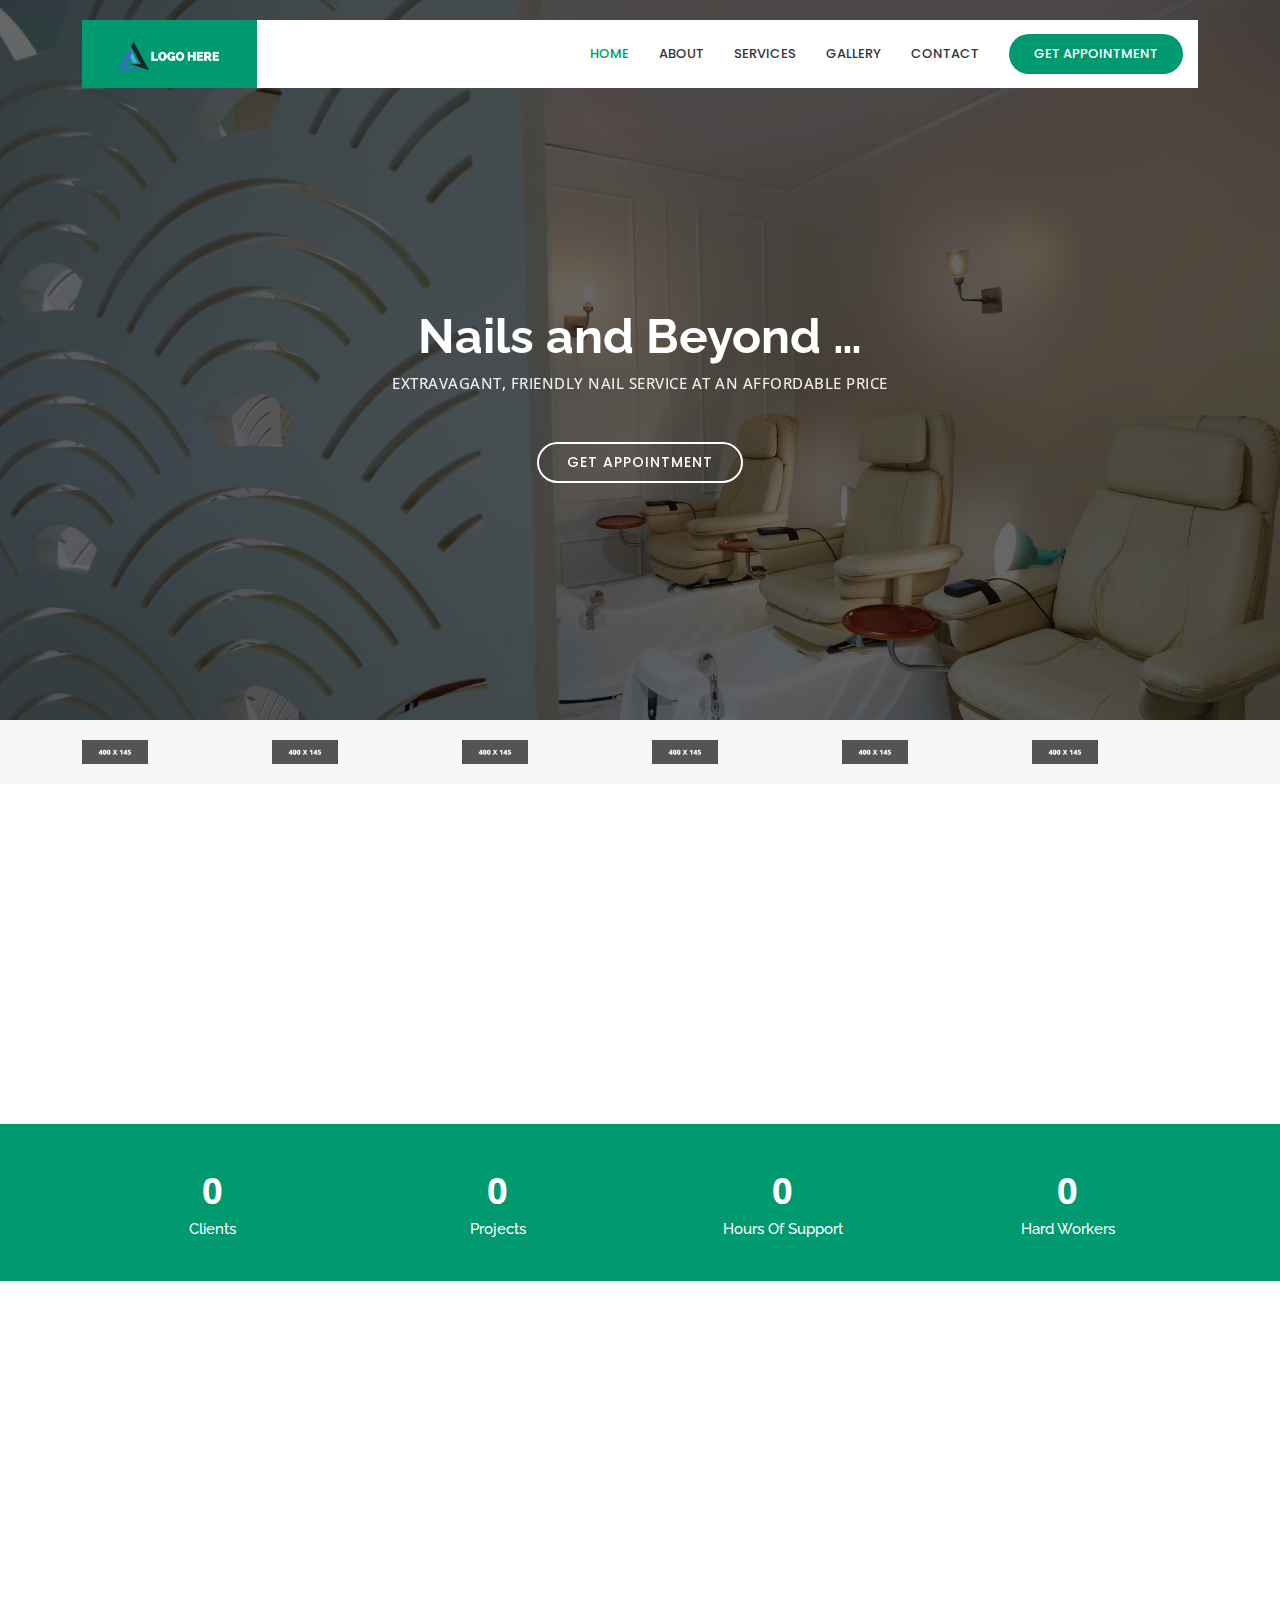
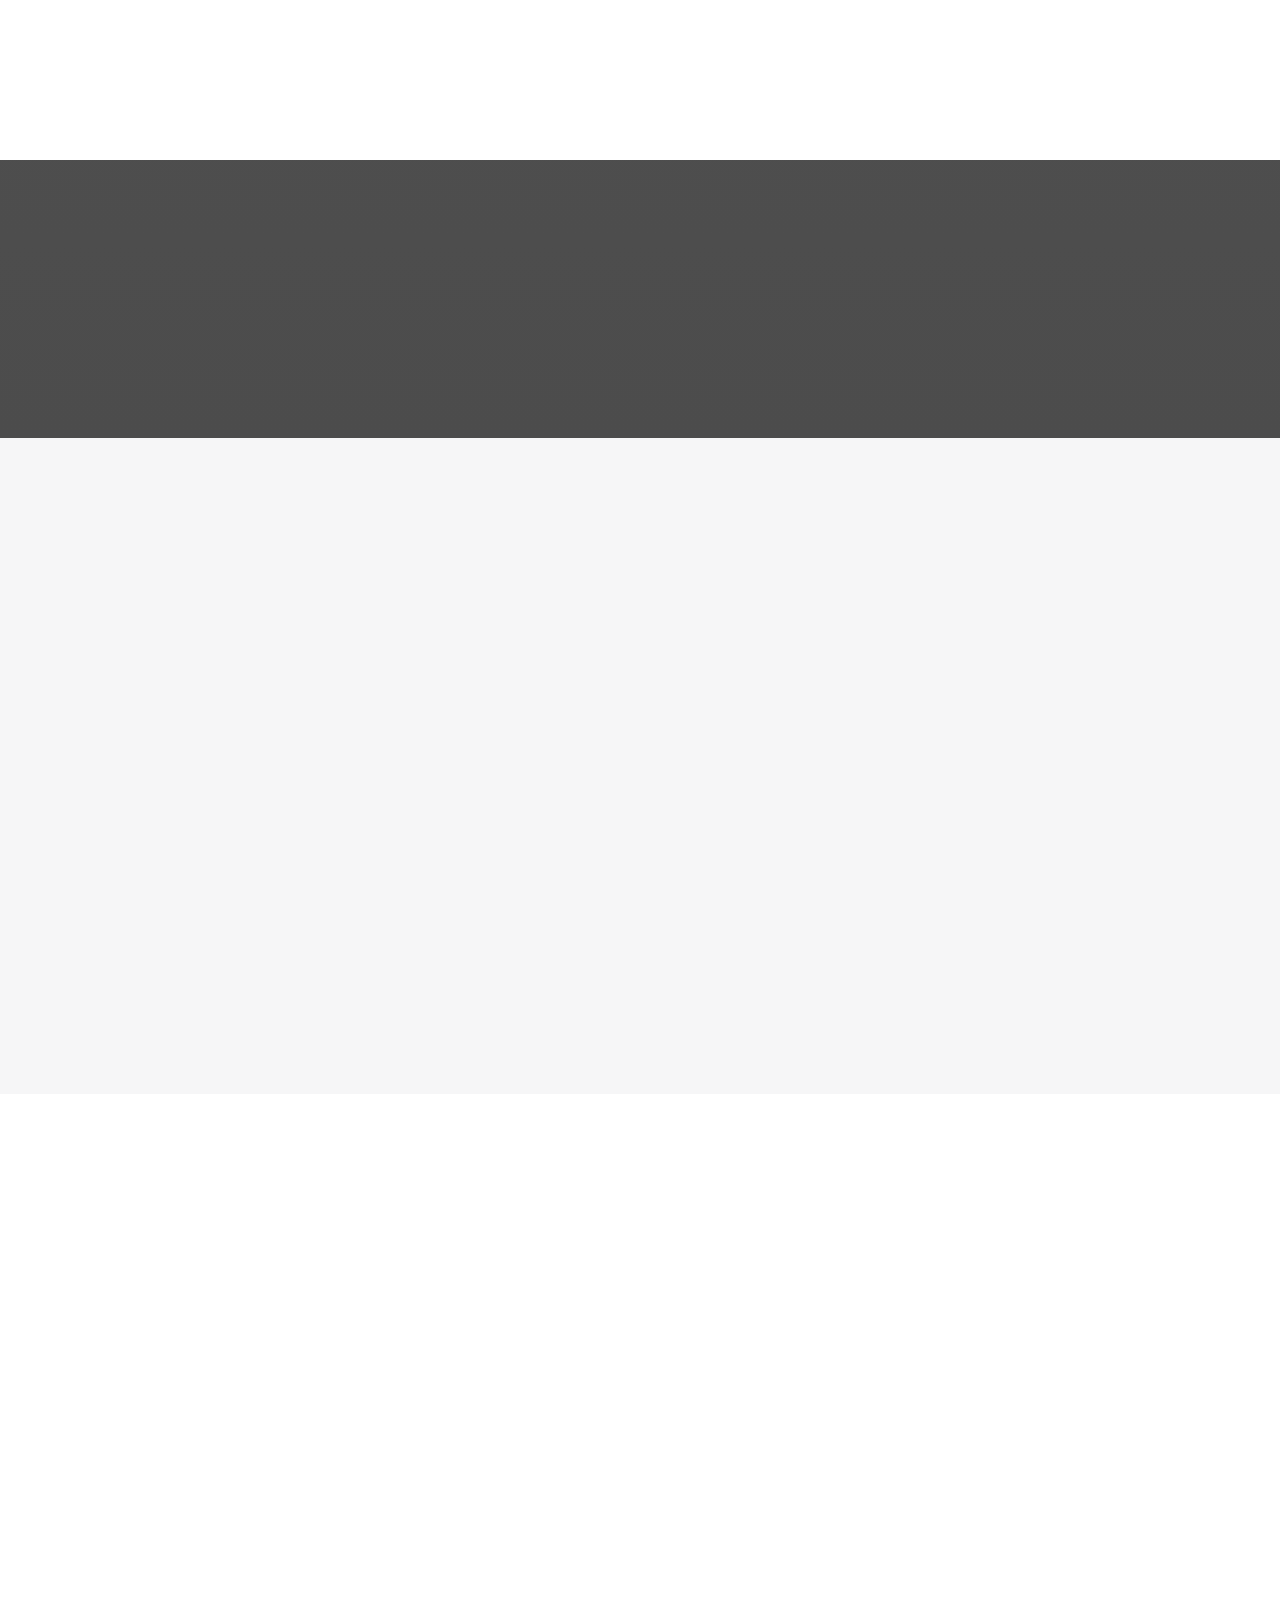
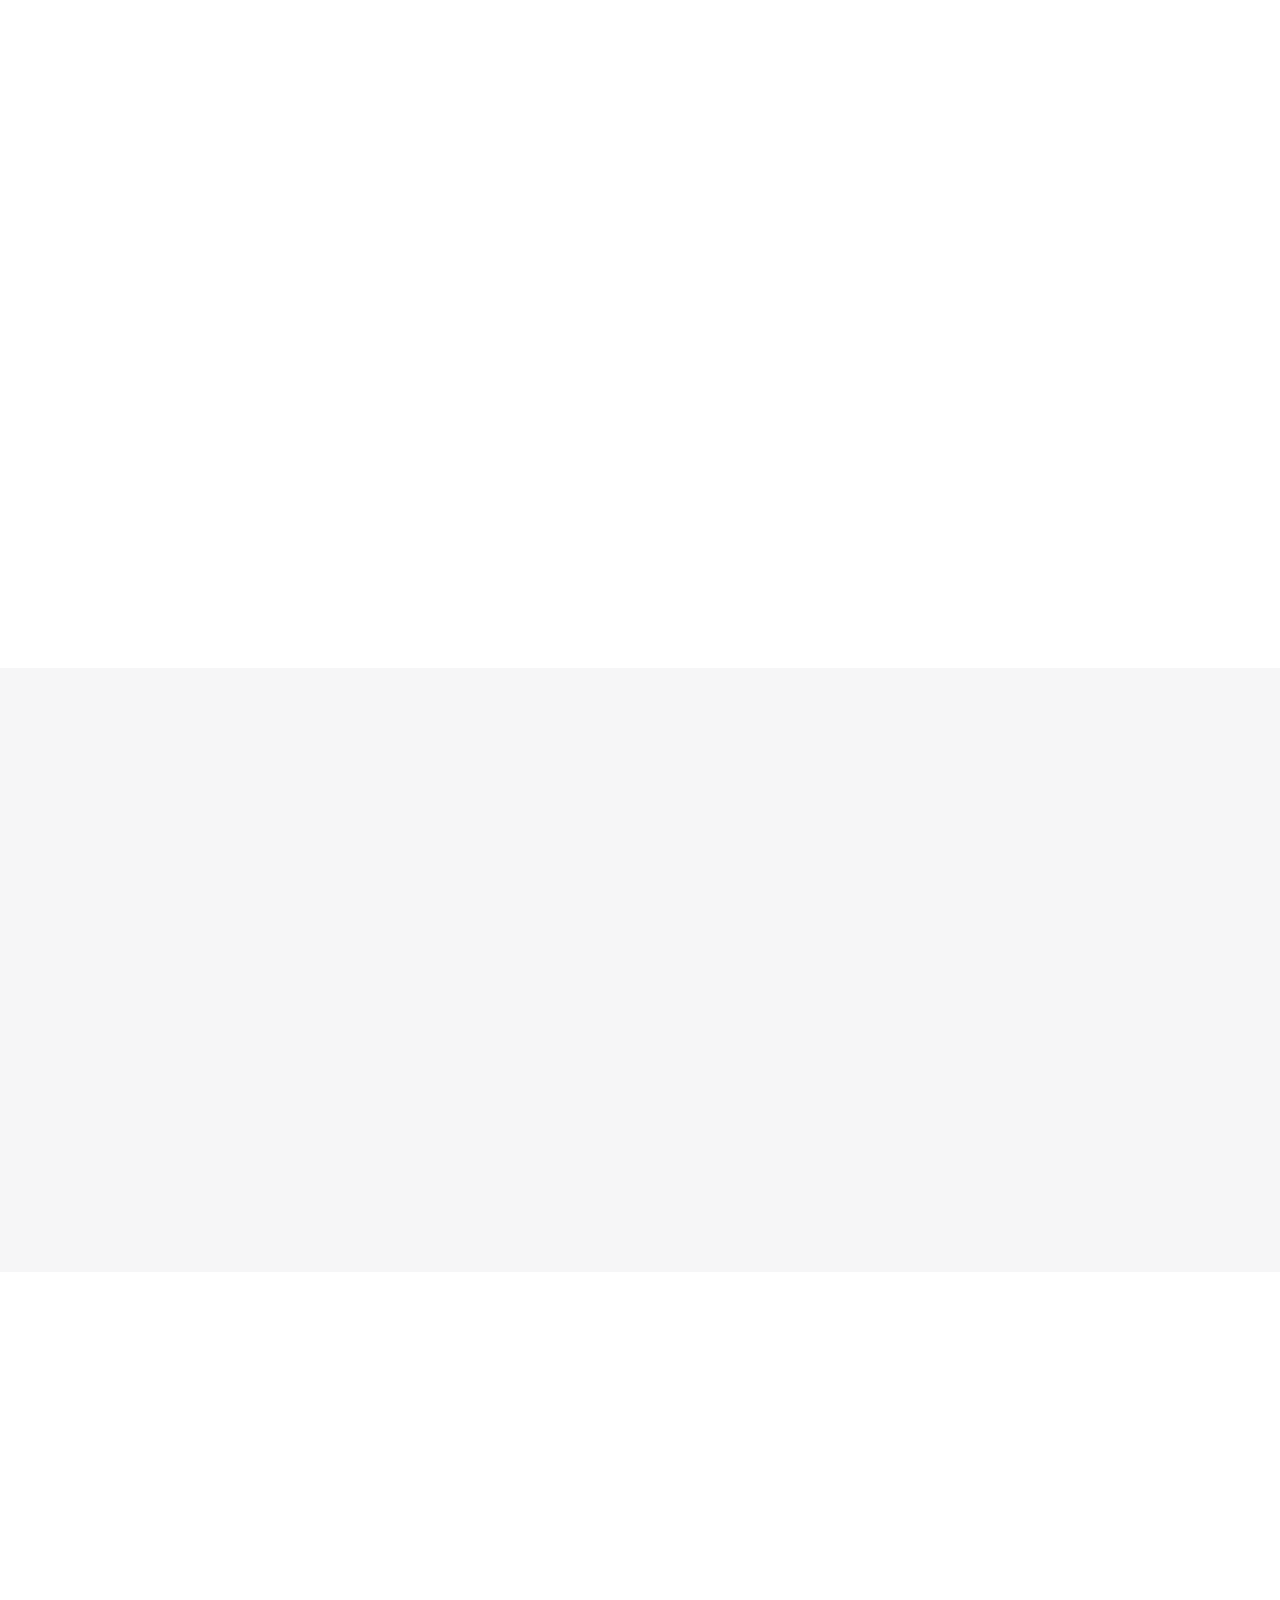
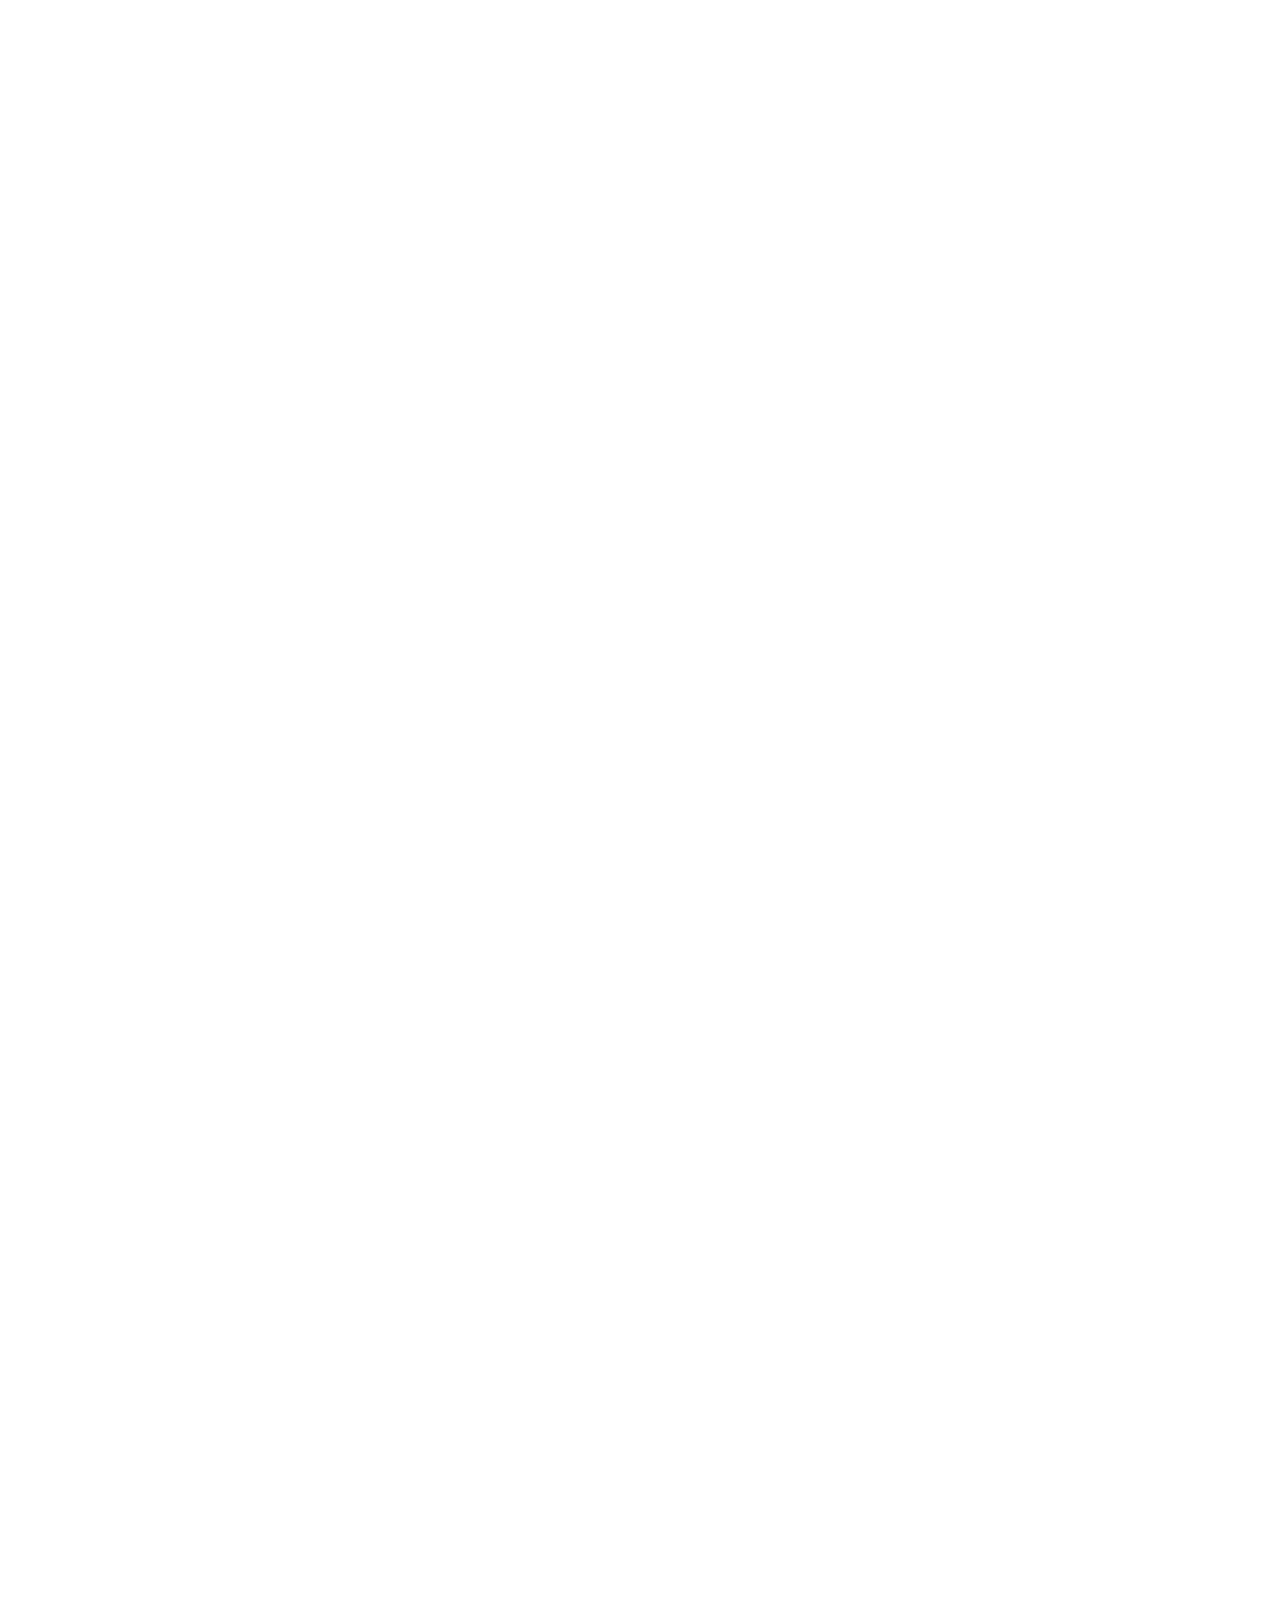
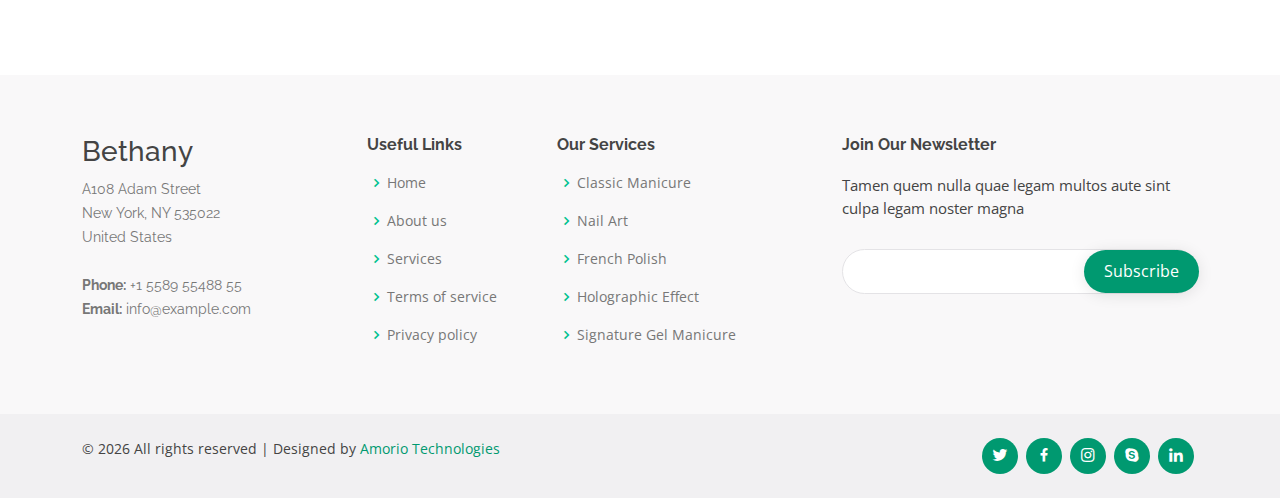
==== index.html @ bc6d73dd "first commit" ====
<!DOCTYPE html>
<html lang="en">

<head>
  <meta charset="utf-8">
  <meta content="width=device-width, initial-scale=1.0" name="viewport">

  <title>Nail Saloon</title>
  <meta content="" name="description">
  <meta content="" name="keywords">

  <!-- Favicons -->
  <link href="assets/img/favicon.png" rel="icon">
  <link href="assets/img/apple-touch-icon.png" rel="apple-touch-icon">

  <!-- Google Fonts -->
  <link href="https://fonts.googleapis.com/css?family=Open+Sans:300,300i,400,400i,600,600i,700,700i|Raleway:300,300i,400,400i,500,500i,600,600i,700,700i|Poppins:300,300i,400,400i,500,500i,600,600i,700,700i" rel="stylesheet">

  <!-- Vendor CSS Files -->
  <link href="assets/vendor/aos/aos.css" rel="stylesheet">
  <link href="assets/vendor/bootstrap/css/bootstrap.min.css" rel="stylesheet">
  <link href="assets/vendor/bootstrap-icons/bootstrap-icons.css" rel="stylesheet">
  <link href="assets/vendor/boxicons/css/boxicons.min.css" rel="stylesheet">
  <link href="assets/vendor/glightbox/css/glightbox.min.css" rel="stylesheet">
  <link href="assets/vendor/remixicon/remixicon.css" rel="stylesheet">
  <link href="assets/vendor/swiper/swiper-bundle.min.css" rel="stylesheet">

  <!-- Template Main CSS File -->
  <link href="assets/css/style.css" rel="stylesheet">

  <!-- <link rel="stylesheet" href="https://cdn.jsdelivr.net/npm/bootstrap@4.6.1/dist/css/bootstrap.min.css"/> -->

</head>

<body>

  <!-- ======= Header ======= -->
  <header id="header" class="fixed-top d-flex align-items-center">
    <div class="container">
      <div class="header-container d-flex align-items-center justify-content-between">
        <div class="logo">
          <a href="index.html"><img src="assets/img/logo.png" alt="logo"></a>
          <!-- Uncomment below if you prefer to use an image logo -->
          <!-- <a href="index.html"><img src="assets/img/logo.png" alt="" class="img-fluid"></a>-->
        </div>

        <nav id="navbar" class="navbar">
          <ul>
            <li><a class="nav-link scrollto active" href="#hero">Home</a></li>
            <li><a class="nav-link scrollto" href="#about">About</a></li>
            <li><a class="nav-link scrollto" href="#services">Services</a></li>
            <li><a class="nav-link scrollto " href="#portfolio">Gallery</a></li>
            <!-- <li class="dropdown"><a href="#"><span>Drop Down</span> <i class="bi bi-chevron-down"></i></a>
              <ul>
                <li><a href="#">Drop Down 1</a></li>
                <li class="dropdown"><a href="#"><span>Deep Drop Down</span> <i class="bi bi-chevron-right"></i></a>
                  <ul>
                    <li><a href="#">Deep Drop Down 1</a></li>
                    <li><a href="#">Deep Drop Down 2</a></li>
                    <li><a href="#">Deep Drop Down 3</a></li>
                    <li><a href="#">Deep Drop Down 4</a></li>
                    <li><a href="#">Deep Drop Down 5</a></li>
                  </ul>
                </li>
                <li><a href="#">Drop Down 2</a></li>
                <li><a href="#">Drop Down 3</a></li>
                <li><a href="#">Drop Down 4</a></li>
              </ul>
            </li> -->
            <li><a class="nav-link scrollto" href="#contact">Contact</a></li>
            <li>  
              <a class="getstarted scrollto" href="appointment.html">Get Appointment</a>
            </li>
          </ul>
          <i class="bi bi-list mobile-nav-toggle"></i>
        </nav>
        <!-- .navbar -->

      </div><!-- End Header Container -->
    </div>
  </header><!-- End Header -->

  <!-- ======= Hero Section ======= -->
  <section id="hero" class="d-flex align-items-center">
    <div class="container text-center position-relative" data-aos="fade-in" data-aos-delay="200">
      <h1>Nails and Beyond …</h1>
      <h2>Extravagant, Friendly Nail Service at an Affordable Price</h2>
      <a href="appointment.html" class="btn-get-started scrollto">Get Appointment</a>
    </div>
  </section><!-- End Hero -->

  <main id="main">

    <!-- ======= Clients Section ======= -->
    <section id="clients" class="clients">
      <div class="container">

        <div class="row">

          <div class="col-lg-2 col-md-4 col-6 d-flex align-items-center" data-aos="zoom-in" data-aos-delay="100">
            <img src="assets/img/clients/client.png" class="img-fluid" alt="">
          </div>

          <div class="col-lg-2 col-md-4 col-6 d-flex align-items-center" data-aos="zoom-in" data-aos-delay="200">
            <img src="assets/img/clients/client.png" class="img-fluid" alt="">
          </div>

          <div class="col-lg-2 col-md-4 col-6 d-flex align-items-center" data-aos="zoom-in" data-aos-delay="300">
            <img src="assets/img/clients/client.png" class="img-fluid" alt="">
          </div>

          <div class="col-lg-2 col-md-4 col-6 d-flex align-items-center" data-aos="zoom-in" data-aos-delay="400">
            <img src="assets/img/clients/client.png" class="img-fluid" alt="">
          </div>

          <div class="col-lg-2 col-md-4 col-6 d-flex align-items-center" data-aos="zoom-in" data-aos-delay="500">
            <img src="assets/img/clients/client.png" class="img-fluid" alt="">
          </div>

          <div class="col-lg-2 col-md-4 col-6 d-flex align-items-center" data-aos="zoom-in" data-aos-delay="600">
            <img src="assets/img/clients/client.png" class="img-fluid" alt="">
          </div>

        </div>

      </div>
    </section><!-- End Clients Section -->

    <!-- ======= About Section ======= -->
    <section id="about" class="about">
      <div class="container">

        <div class="row content">
          <div class="col-lg-6" data-aos="fade-right" data-aos-delay="100">
            <h3>GET YOUR SHINE ON</h3>
            <h2>Skilled Nail Art</h2>
          </div>
          <div class="col-lg-6 pt-4 pt-lg-0" data-aos="fade-left" data-aos-delay="200">
            <p>
              Nullam tempor sapien gravida donec and pretium ipsum porta integer justo an odio velna vitae auctor integer congue magna undo purus a pretium ligula rutrum magna egestas
            </p>
            <ul>
              <li><i class="ri-check-double-line"></i> Aliquam vitae molestie at quisque sapien volutpat and justo, aliquet molestie purus efficitur ipsum</li>
              <li><i class="ri-check-double-line"></i> Sagittis congue augue magna risus mauris volutpat and egestas magna suscipit egestas a vitae purus</li>
            </ul>
          </div>
        </div>

      </div>
    </section><!-- End About Section -->

    <!-- ======= Counts Section ======= -->
    <section id="counts" class="counts">
      <div class="container">

        <div class="row counters">

          <div class="col-lg-3 col-6 text-center">
            <span data-purecounter-start="0" data-purecounter-end="232" data-purecounter-duration="1" class="purecounter"></span>
            <p>Clients</p>
          </div>

          <div class="col-lg-3 col-6 text-center">
            <span data-purecounter-start="0" data-purecounter-end="521" data-purecounter-duration="1" class="purecounter"></span>
            <p>Projects</p>
          </div>

          <div class="col-lg-3 col-6 text-center">
            <span data-purecounter-start="0" data-purecounter-end="1463" data-purecounter-duration="1" class="purecounter"></span>
            <p>Hours Of Support</p>
          </div>

          <div class="col-lg-3 col-6 text-center">
            <span data-purecounter-start="0" data-purecounter-end="15" data-purecounter-duration="1" class="purecounter"></span>
            <p>Hard Workers</p>
          </div>

        </div>

      </div>
    </section><!-- End Counts Section -->

    <!-- ======= Why Us Section ======= -->
    <section id="why-us" class="why-us">
      <div class="container">

        <div class="row">
          <div class="col-lg-4 d-flex align-items-stretch" data-aos="fade-right">
            <div class="content">
              <h3>Reveal Colourful You</h3>
              <p>
                Nullam tempor sapien gravida donec and pretium ipsum porta integer justo odio velna a vitae auctor justo integer congue undo purus ligula a pretium rutrum egestas
              </p>
              <div class="text-center">
                <a href="#" class="more-btn">Learn More <i class="bx bx-chevron-right"></i></a>
              </div>
            </div>
          </div>
          <div class="col-lg-8 d-flex align-items-stretch">
            <div class="icon-boxes d-flex flex-column justify-content-center">
              <div class="row">
                <div class="col-xl-4 d-flex align-items-stretch" data-aos="zoom-in" data-aos-delay="100">
                  <div class="icon-box mt-4 mt-xl-0">
                    <i class="bx bx-receipt"></i>
                    <h4>Nail Care</h4>
                    <p>Consequuntur sunt aut quasi enim aliquam quae harum pariatur laboris nisi ut aliquip</p>
                  </div>
                </div>
                <div class="col-xl-4 d-flex align-items-stretch" data-aos="zoom-in" data-aos-delay="200">
                  <div class="icon-box mt-4 mt-xl-0">
                    <i class="bx bx-cube-alt"></i>
                    <h4>Add-Ons</h4>
                    <p>Excepteur sint occaecat cupidatat non proident, sunt in culpa qui officia deserunt</p>
                  </div>
                </div>
                <div class="col-xl-4 d-flex align-items-stretch" data-aos="zoom-in" data-aos-delay="300">
                  <div class="icon-box mt-4 mt-xl-0">
                    <i class="bx bx-images"></i>
                    <h4>Treatments</h4>
                    <p>Aut suscipit aut cum nemo deleniti aut omnis. Doloribus ut maiores omnis facere</p>
                  </div>
                </div>
              </div>
            </div><!-- End .content-->
          </div>
        </div>

      </div>
    </section><!-- End Why Us Section -->

    <!-- ======= Cta Section ======= -->
    <section id="cta" class="cta">
      <div class="container">

        <div class="text-center" data-aos="zoom-in">
          <h3>Call To Action</h3>
          <p> Duis aute irure dolor in reprehenderit in voluptate velit esse cillum dolore eu fugiat nulla pariatur. Excepteur sint occaecat cupidatat non proident, sunt in culpa qui officia deserunt mollit anim id est laborum.</p>
          <a class="cta-btn" href="#">Call To Action</a>
        </div>

      </div>
    </section><!-- End Cta Section -->

    <!-- ======= Services Section ======= -->
    <section id="services" class="services section-bg">
      <div class="container">

        <div class="row">
          <div class="col-lg-4">
            <div class="section-title" data-aos="fade-right">
              <h2>Services</h2>
              <h3>Make your day shine with your shiny nails</h3>
            </div>
          </div>
          <div class="col-lg-8">
            <div class="row">
              <div class="col-md-6 d-flex align-items-stretch">
                <div class="icon-box" data-aos="zoom-in" data-aos-delay="100">
                  <div class="icon"><i class="bx bxl-dribbble"></i></div>
                  <h4><a href="">Nail Art</a></h4>
                  <p>Voluptatum deleniti atque corrupti quos dolores et quas molestias excepturi</p>
                </div>
              </div>

              <div class="col-md-6 d-flex align-items-stretch mt-4 mt-lg-0">
                <div class="icon-box" data-aos="zoom-in" data-aos-delay="200">
                  <div class="icon"><i class="bx bx-file"></i></div>
                  <h4><a href="">French Polish</a></h4>
                  <p>Duis aute irure dolor in reprehenderit in voluptate velit esse cillum dolore</p>
                </div>
              </div>

              <div class="col-md-6 d-flex align-items-stretch mt-4">
                <div class="icon-box" data-aos="zoom-in" data-aos-delay="300">
                  <div class="icon"><i class="bx bx-tachometer"></i></div>
                  <h4><a href="">Paraffin Mask</a></h4>
                  <p>Excepteur sint occaecat cupidatat non proident, sunt in culpa qui officia</p>
                </div>
              </div>

              <div class="col-md-6 d-flex align-items-stretch mt-4">
                <div class="icon-box" data-aos="zoom-in" data-aos-delay="400">
                  <div class="icon"><i class="bx bx-world"></i></div>
                  <h4><a href="">Gel Applications</a></h4>
                  <p>At vero eos et accusamus et iusto odio dignissimos ducimus qui blanditiis</p>
                </div>
              </div>

            </div>
          </div>
        </div>

      </div>
    </section><!-- End Services Section -->

    <!-- ======= Portfolio Section ======= -->
    <section id="portfolio" class="portfolio">
      <div class="container">

        <div class="section-title" data-aos="fade-left">
          <h2>Gallery</h2>
        </div>

        <div class="row" data-aos="fade-up" data-aos-delay="100">
          <div class="col-lg-12 d-flex justify-content-center">
            <ul id="portfolio-flters">
              <li data-filter="*" class="filter-active">All</li>
              <li data-filter=".filter-app">Classic Manicure</li>
              <li data-filter=".filter-card">Paraffin Mask</li>
              <li data-filter=".filter-web">Mini Cure</li>
            </ul>
          </div>
        </div>

        <div class="row portfolio-container" data-aos="fade-up" data-aos-delay="200">

          <div class="col-lg-4 col-md-6 portfolio-item filter-app">
            <div class="portfolio-wrap">
              <img src="assets/img/portfolio/product.png" class="img-fluid" alt="">
              <div class="portfolio-info">
                <h4>Aloe Vera Manicure</h4>
                <div class="portfolio-links">
                  <a href="assets/img/portfolio/product.png" data-gallery="portfolioGallery" class="portfolio-lightbox" title="Aloe Vera Manicure"><i class="bx bx-plus"></i></a>
                  <a href="product-details.html" title="More Details"><i class="bx bx-link"></i></a>
                </div>
              </div>
            </div>
          </div>

          <div class="col-lg-4 col-md-6 portfolio-item filter-web">
            <div class="portfolio-wrap">
              <img src="assets/img/portfolio/product.png" class="img-fluid" alt="">
              <div class="portfolio-info">
                <h4>French Polish</h4>
                <div class="portfolio-links">
                  <a href="assets/img/portfolio/product.png" data-gallery="portfolioGallery" class="portfolio-lightbox" title="French Polish"><i class="bx bx-plus"></i></a>
                  <a href="product-details.html" title="More Details"><i class="bx bx-link"></i></a>
                </div>
              </div>
            </div>
          </div>

          <div class="col-lg-4 col-md-6 portfolio-item filter-app">
            <div class="portfolio-wrap">
              <img src="assets/img/portfolio/product.png" class="img-fluid" alt="">
              <div class="portfolio-info">
                <h4>Callus Treatment</h4>
                <div class="portfolio-links">
                  <a href="assets/img/portfolio/product.png" data-gallery="portfolioGallery" class="portfolio-lightbox" title="Callus Treatment"><i class="bx bx-plus"></i></a>
                  <a href="product-details.html" title="More Details"><i class="bx bx-link"></i></a>
                </div>
              </div>
            </div>
          </div>

          <div class="col-lg-4 col-md-6 portfolio-item filter-card">
            <div class="portfolio-wrap">
              <img src="assets/img/portfolio/product.png" class="img-fluid" alt="">
              <div class="portfolio-info">
                <h4>Organic Express Pedi</h4>
                <div class="portfolio-links">
                  <a href="assets/img/portfolio/product.png" data-gallery="portfolioGallery" class="portfolio-lightbox" title="Organic Express Pedi"><i class="bx bx-plus"></i></a>
                  <a href="product-details.html" title="More Details"><i class="bx bx-link"></i></a>
                </div>
              </div>
            </div>
          </div>

          <div class="col-lg-4 col-md-6 portfolio-item filter-web">
            <div class="portfolio-wrap">
              <img src="assets/img/portfolio/product.png" class="img-fluid" alt="">
              <div class="portfolio-info">
                <h4>Signature Gel Manicure</h4>
                <div class="portfolio-links">
                  <a href="assets/img/portfolio/product.png" data-gallery="portfolioGallery" class="portfolio-lightbox" title="Signature Gel Manicure"><i class="bx bx-plus"></i></a>
                  <a href="product-details.html" title="More Details"><i class="bx bx-link"></i></a>
                </div>
              </div>
            </div>
          </div>

          <div class="col-lg-4 col-md-6 portfolio-item filter-app">
            <div class="portfolio-wrap">
              <img src="assets/img/portfolio/product.png" class="img-fluid" alt="">
              <div class="portfolio-info">
                <h4>Holographic Effect
                </h4>
                <div class="portfolio-links">
                  <a href="assets/img/portfolio/product.png" data-gallery="portfolioGallery" class="portfolio-lightbox" title="Holographic Effect
                  "><i class="bx bx-plus"></i></a>
                  <a href="product-details.html" title="More Details"><i class="bx bx-link"></i></a>
                </div>
              </div>
            </div>
          </div>

          <div class="col-lg-4 col-md-6 portfolio-item filter-card">
            <div class="portfolio-wrap">
              <img src="assets/img/portfolio/product.png" class="img-fluid" alt="">
              <div class="portfolio-info">
                <h4>Nail Art</h4>
                <div class="portfolio-links">
                  <a href="assets/img/portfolio/product.png" data-gallery="portfolioGallery" class="portfolio-lightbox" title="Nail Art"><i class="bx bx-plus"></i></a>
                  <a href="product-details.html" title="More Details"><i class="bx bx-link"></i></a>
                </div>
              </div>
            </div>
          </div>

          <div class="col-lg-4 col-md-6 portfolio-item filter-card">
            <div class="portfolio-wrap">
              <img src="assets/img/portfolio/product.png" class="img-fluid" alt="">
              <div class="portfolio-info">
                <h4>Gel Applications
                </h4>
                <div class="portfolio-links">
                  <a href="assets/img/portfolio/product.png" data-gallery="portfolioGallery" class="portfolio-lightbox" title="Gel Applications
                  "><i class="bx bx-plus"></i></a>
                  <a href="product-details.html" title="More Details"><i class="bx bx-link"></i></a>
                </div>
              </div>
            </div>
          </div>

          <div class="col-lg-4 col-md-6 portfolio-item filter-web">
            <div class="portfolio-wrap">
              <img src="assets/img/portfolio/product.png" class="img-fluid" alt="">
              <div class="portfolio-info">
                <h4>Classic Manicure
                </h4>
                <div class="portfolio-links">
                  <a href="assets/img/portfolio/product.png" data-gallery="portfolioGallery" class="portfolio-lightbox" title="Classic Manicure
                  "><i class="bx bx-plus"></i></a>
                  <a href="product-details.html" title="More Details"><i class="bx bx-link"></i></a>
                </div>
              </div>
            </div>
          </div>

        </div>

      </div>
    </section><!-- End Portfolio Section -->

    <!-- ======= Testimonials Section ======= -->
    <section id="testimonials" class="testimonials section-bg">
      <div class="container">

        <div class="row">
          <div class="col-lg-4">
            <div class="section-title" data-aos="fade-right">
              <h2>Testimonials</h2>
              <p>Magnam dolores commodi suscipit uisquam quos quisquam cupiditate. Et nemo qui impedit suscipit alias ea. Quia fugiat sit in iste officiis commodi quidem hic quas.</p>
            </div>
          </div>
          <div class="col-lg-8" data-aos="fade-up" data-aos-delay="100">

            <div class="testimonials-slider swiper" data-aos="fade-up" data-aos-delay="100">
              <div class="swiper-wrapper">

                <div class="swiper-slide">
                  <div class="testimonial-item">
                    <p>
                      <i class="bx bxs-quote-alt-left quote-icon-left"></i>
                      Proin iaculis purus consequat sem cure digni ssim donec porttitora entum suscipit rhoncus. Accusantium quam, ultricies eget id, aliquam eget nibh et. Maecen aliquam, risus at semper.
                      <i class="bx bxs-quote-alt-right quote-icon-right"></i>
                    </p>
                    <img src="assets/img/testimonials/testimonials-1.jpg" class="testimonial-img" alt="">
                    <h3>Saul Goodman</h3>
                    <h4>Ceo &amp; Founder</h4>
                  </div>
                </div><!-- End testimonial item -->

                <div class="swiper-slide">
                  <div class="testimonial-item">
                    <p>
                      <i class="bx bxs-quote-alt-left quote-icon-left"></i>
                      Export tempor illum tamen malis malis eram quae irure esse labore quem cillum quid cillum eram malis quorum velit fore eram velit sunt aliqua noster fugiat irure amet legam anim culpa.
                      <i class="bx bxs-quote-alt-right quote-icon-right"></i>
                    </p>
                    <img src="assets/img/testimonials/testimonials-2.jpg" class="testimonial-img" alt="">
                    <h3>Sara Wilsson</h3>
                    <h4>Designer</h4>
                  </div>
                </div><!-- End testimonial item -->

                <div class="swiper-slide">
                  <div class="testimonial-item">
                    <p>
                      <i class="bx bxs-quote-alt-left quote-icon-left"></i>
                      Enim nisi quem export duis labore cillum quae magna enim sint quorum nulla quem veniam duis minim tempor labore quem eram duis noster aute amet eram fore quis sint minim.
                      <i class="bx bxs-quote-alt-right quote-icon-right"></i>
                    </p>
                    <img src="assets/img/testimonials/testimonials-3.jpg" class="testimonial-img" alt="">
                    <h3>Jena Karlis</h3>
                    <h4>Store Owner</h4>
                  </div>
                </div><!-- End testimonial item -->

                <div class="swiper-slide">
                  <div class="testimonial-item">
                    <p>
                      <i class="bx bxs-quote-alt-left quote-icon-left"></i>
                      Fugiat enim eram quae cillum dolore dolor amet nulla culpa multos export minim fugiat minim velit minim dolor enim duis veniam ipsum anim magna sunt elit fore quem dolore labore illum veniam.
                      <i class="bx bxs-quote-alt-right quote-icon-right"></i>
                    </p>
                    <img src="assets/img/testimonials/testimonials-4.jpg" class="testimonial-img" alt="">
                    <h3>Matt Brandon</h3>
                    <h4>Freelancer</h4>
                  </div>
                </div><!-- End testimonial item -->

                <div class="swiper-slide">
                  <div class="testimonial-item">
                    <p>
                      <i class="bx bxs-quote-alt-left quote-icon-left"></i>
                      Quis quorum aliqua sint quem legam fore sunt eram irure aliqua veniam tempor noster veniam enim culpa labore duis sunt culpa nulla illum cillum fugiat legam esse veniam culpa fore nisi cillum quid.
                      <i class="bx bxs-quote-alt-right quote-icon-right"></i>
                    </p>
                    <img src="assets/img/testimonials/testimonials-5.jpg" class="testimonial-img" alt="">
                    <h3>John Larson</h3>
                    <h4>Entrepreneur</h4>
                  </div>
                </div><!-- End testimonial item -->

              </div>
              <div class="swiper-pagination"></div>
            </div>
          </div>
        </div>

      </div>
    </section><!-- End Testimonials Section -->

    <!-- ======= Team Section ======= -->
    <section id="team" class="team">
      <div class="container">

        <div class="row">
          <div class="col-lg-4">
            <div class="section-title" data-aos="fade-right">
              <h2>Team</h2>
              <p>Necessitatibus eius consequatur ex aliquid fuga eum quidem.</p>
            </div>
          </div>
          <div class="col-lg-8">
            <div class="row">

              <div class="col-lg-6">
                <div class="member" data-aos="zoom-in" data-aos-delay="100">
                  <div class="pic"><img src="assets/img/team/team-1.jpg" class="img-fluid" alt=""></div>
                  <div class="member-info">
                    <h4>Walter White</h4>
                    <span>Chief Executive Officer</span>
                    <p>Explicabo voluptatem mollitia et repellat qui dolorum quasi</p>
                    <div class="social">
                      <a href=""><i class="ri-twitter-fill"></i></a>
                      <a href=""><i class="ri-facebook-fill"></i></a>
                      <a href=""><i class="ri-instagram-fill"></i></a>
                      <a href=""> <i class="ri-linkedin-box-fill"></i> </a>
                    </div>
                  </div>
                </div>
              </div>

              <div class="col-lg-6 mt-4 mt-lg-0">
                <div class="member" data-aos="zoom-in" data-aos-delay="200">
                  <div class="pic"><img src="assets/img/team/team-2.jpg" class="img-fluid" alt=""></div>
                  <div class="member-info">
                    <h4>Sarah Jhonson</h4>
                    <span>Product Manager</span>
                    <p>Aut maiores voluptates amet et quis praesentium qui senda para</p>
                    <div class="social">
                      <a href=""><i class="ri-twitter-fill"></i></a>
                      <a href=""><i class="ri-facebook-fill"></i></a>
                      <a href=""><i class="ri-instagram-fill"></i></a>
                      <a href=""> <i class="ri-linkedin-box-fill"></i> </a>
                    </div>
                  </div>
                </div>
              </div>

              <div class="col-lg-6 mt-4">
                <div class="member" data-aos="zoom-in" data-aos-delay="300">
                  <div class="pic"><img src="assets/img/team/team-3.jpg" class="img-fluid" alt=""></div>
                  <div class="member-info">
                    <h4>William Anderson</h4>
                    <span>CTO</span>
                    <p>Quisquam facilis cum velit laborum corrupti fuga rerum quia</p>
                    <div class="social">
                      <a href=""><i class="ri-twitter-fill"></i></a>
                      <a href=""><i class="ri-facebook-fill"></i></a>
                      <a href=""><i class="ri-instagram-fill"></i></a>
                      <a href=""> <i class="ri-linkedin-box-fill"></i> </a>
                    </div>
                  </div>
                </div>
              </div>

              <div class="col-lg-6 mt-4">
                <div class="member" data-aos="zoom-in" data-aos-delay="400">
                  <div class="pic"><img src="assets/img/team/team-4.jpg" class="img-fluid" alt=""></div>
                  <div class="member-info">
                    <h4>Amanda Jepson</h4>
                    <span>Accountant</span>
                    <p>Dolorum tempora officiis odit laborum officiis et et accusamus</p>
                    <div class="social">
                      <a href=""><i class="ri-twitter-fill"></i></a>
                      <a href=""><i class="ri-facebook-fill"></i></a>
                      <a href=""><i class="ri-instagram-fill"></i></a>
                      <a href=""> <i class="ri-linkedin-box-fill"></i> </a>
                    </div>
                  </div>
                </div>
              </div>

            </div>

          </div>
        </div>

      </div>
    </section><!-- End Team Section -->

    <!-- ======= Contact Section ======= -->
    <section id="contact" class="contact">
      <div class="container">
        <div class="row">
          <div class="col-lg-4" data-aos="fade-right">
            <div class="section-title">
              <h2>Contact</h2>
            </div>
          </div>

          <div class="col-lg-8" data-aos="fade-up" data-aos-delay="100">
            <iframe style="border:0; width: 100%; height: 270px;" src="https://www.google.com/maps/embed?pb=!1m14!1m8!1m3!1d12097.433213460943!2d-74.0062269!3d40.7101282!3m2!1i1024!2i768!4f13.1!3m3!1m2!1s0x0%3A0xb89d1fe6bc499443!2sDowntown+Conference+Center!5e0!3m2!1smk!2sbg!4v1539943755621" frameborder="0" allowfullscreen></iframe>
            <div class="info mt-4">
              <i class="bi bi-geo-alt"></i>
              <h4>Location:</h4>
              <p>A108 Adam Street, New York, NY 535022</p>
            </div>
            <div class="row">
              <div class="col-lg-6 mt-4">
                <div class="info">
                  <i class="bi bi-envelope"></i>
                  <h4>Email:</h4>
                  <p>info@example.com</p>
                </div>
              </div>
              <div class="col-lg-6">
                <div class="info w-100 mt-4">
                  <i class="bi bi-phone"></i>
                  <h4>Call:</h4>
                  <p>+1 5589 55488 55s</p>
                </div>
              </div>
            </div>

            <form action="forms/contact.php" method="post" role="form" class="php-email-form mt-4">
              <div class="row">
                <div class="col-md-6 form-group">
                  <input type="text" name="name" class="form-control" id="name" placeholder="Your Name" required>
                </div>
                <div class="col-md-6 form-group mt-3 mt-md-0">
                  <input type="email" class="form-control" name="email" id="email" placeholder="Your Email" required>
                </div>
              </div>
              <div class="form-group mt-3">
                <input type="text" class="form-control" name="subject" id="subject" placeholder="Subject" required>
              </div>
              <div class="form-group mt-3">
                <textarea class="form-control" name="message" rows="5" placeholder="Message" required></textarea>
              </div>
              <div class="my-3">
                <div class="loading">Loading</div>
                <div class="error-message"></div>
                <div class="sent-message">Your message has been sent. Thank you!</div>
              </div>
              <div class="text-center"><button type="submit">Send Message</button></div>
            </form>
          </div>
        </div>

      </div>
    </section><!-- End Contact Section -->

  </main><!-- End #main -->

  <!-- ======= Footer ======= -->
  <footer id="footer">

    <div class="footer-top">
      <div class="container">
        <div class="row">

          <div class="col-lg-3 col-md-6 footer-contact">
            <h3>Bethany</h3>
            <p>
              A108 Adam Street <br>
              New York, NY 535022<br>
              United States <br><br>
              <strong>Phone:</strong> +1 5589 55488 55<br>
              <strong>Email:</strong> info@example.com<br>
            </p>
          </div>

          <div class="col-lg-2 col-md-6 footer-links">
            <h4>Useful Links</h4>
            <ul>
              <li><i class="bx bx-chevron-right"></i> <a href="#">Home</a></li>
              <li><i class="bx bx-chevron-right"></i> <a href="#">About us</a></li>
              <li><i class="bx bx-chevron-right"></i> <a href="#">Services</a></li>
              <li><i class="bx bx-chevron-right"></i> <a href="#">Terms of service</a></li>
              <li><i class="bx bx-chevron-right"></i> <a href="#">Privacy policy</a></li>
            </ul>
          </div>

          <div class="col-lg-3 col-md-6 footer-links">
            <h4>Our Services</h4>
            <ul>
              <li><i class="bx bx-chevron-right"></i> <a href="#">Classic Manicure</a></li>
              <li><i class="bx bx-chevron-right"></i> <a href="#">Nail Art</a></li>
              <li><i class="bx bx-chevron-right"></i> <a href="#">French Polish</a></li>
              <li><i class="bx bx-chevron-right"></i> <a href="#">Holographic Effect</a></li>
              <li><i class="bx bx-chevron-right"></i> <a href="#">Signature Gel Manicure</a></li>
            </ul>
          </div>

          <div class="col-lg-4 col-md-6 footer-newsletter">
            <h4>Join Our Newsletter</h4>
            <p>Tamen quem nulla quae legam multos aute sint culpa legam noster magna</p>
            <form action="" method="post">
              <input type="email" name="email"><input type="submit" value="Subscribe">
            </form>
          </div>

        </div>
      </div>
    </div>

    <div class="container d-md-flex py-4">

      <div class="me-md-auto text-center text-md-start">
        <div class="copyright">
          &copy;  <script>
            document.write(new Date().getFullYear());
          </script>
          All rights reserved | Designed by
          <a
            href="http://amoriotech.com/"
            target="_blank"
            rel="nofollow noopener"
            >Amorio Technologies</a
          >
        </div>
      </div>
      <div class="social-links text-center text-md-right pt-3 pt-md-0">
        <a href="#" class="twitter"><i class="bx bxl-twitter"></i></a>
        <a href="#" class="facebook"><i class="bx bxl-facebook"></i></a>
        <a href="#" class="instagram"><i class="bx bxl-instagram"></i></a>
        <a href="#" class="google-plus"><i class="bx bxl-skype"></i></a>
        <a href="#" class="linkedin"><i class="bx bxl-linkedin"></i></a>
      </div>
    </div>
  </footer>
  <!-- End Footer -->

  <a href="#" class="back-to-top d-flex align-items-center justify-content-center"><i class="bi bi-arrow-up-short"></i></a>

  <!-- Vendor JS Files -->
  <script src="assets/vendor/purecounter/purecounter_vanilla.js"></script>
  <script src="assets/vendor/aos/aos.js"></script>
  <script src="assets/vendor/bootstrap/js/bootstrap.bundle.min.js"></script>
  <script src="assets/vendor/glightbox/js/glightbox.min.js"></script>
  <script src="assets/vendor/isotope-layout/isotope.pkgd.min.js"></script>
  <script src="assets/vendor/swiper/swiper-bundle.min.js"></script>
  <script src="assets/vendor/php-email-form/validate.js"></script>

  <!-- Template Main JS File -->
  <script src="assets/js/main.js"></script>
</body>

</html>
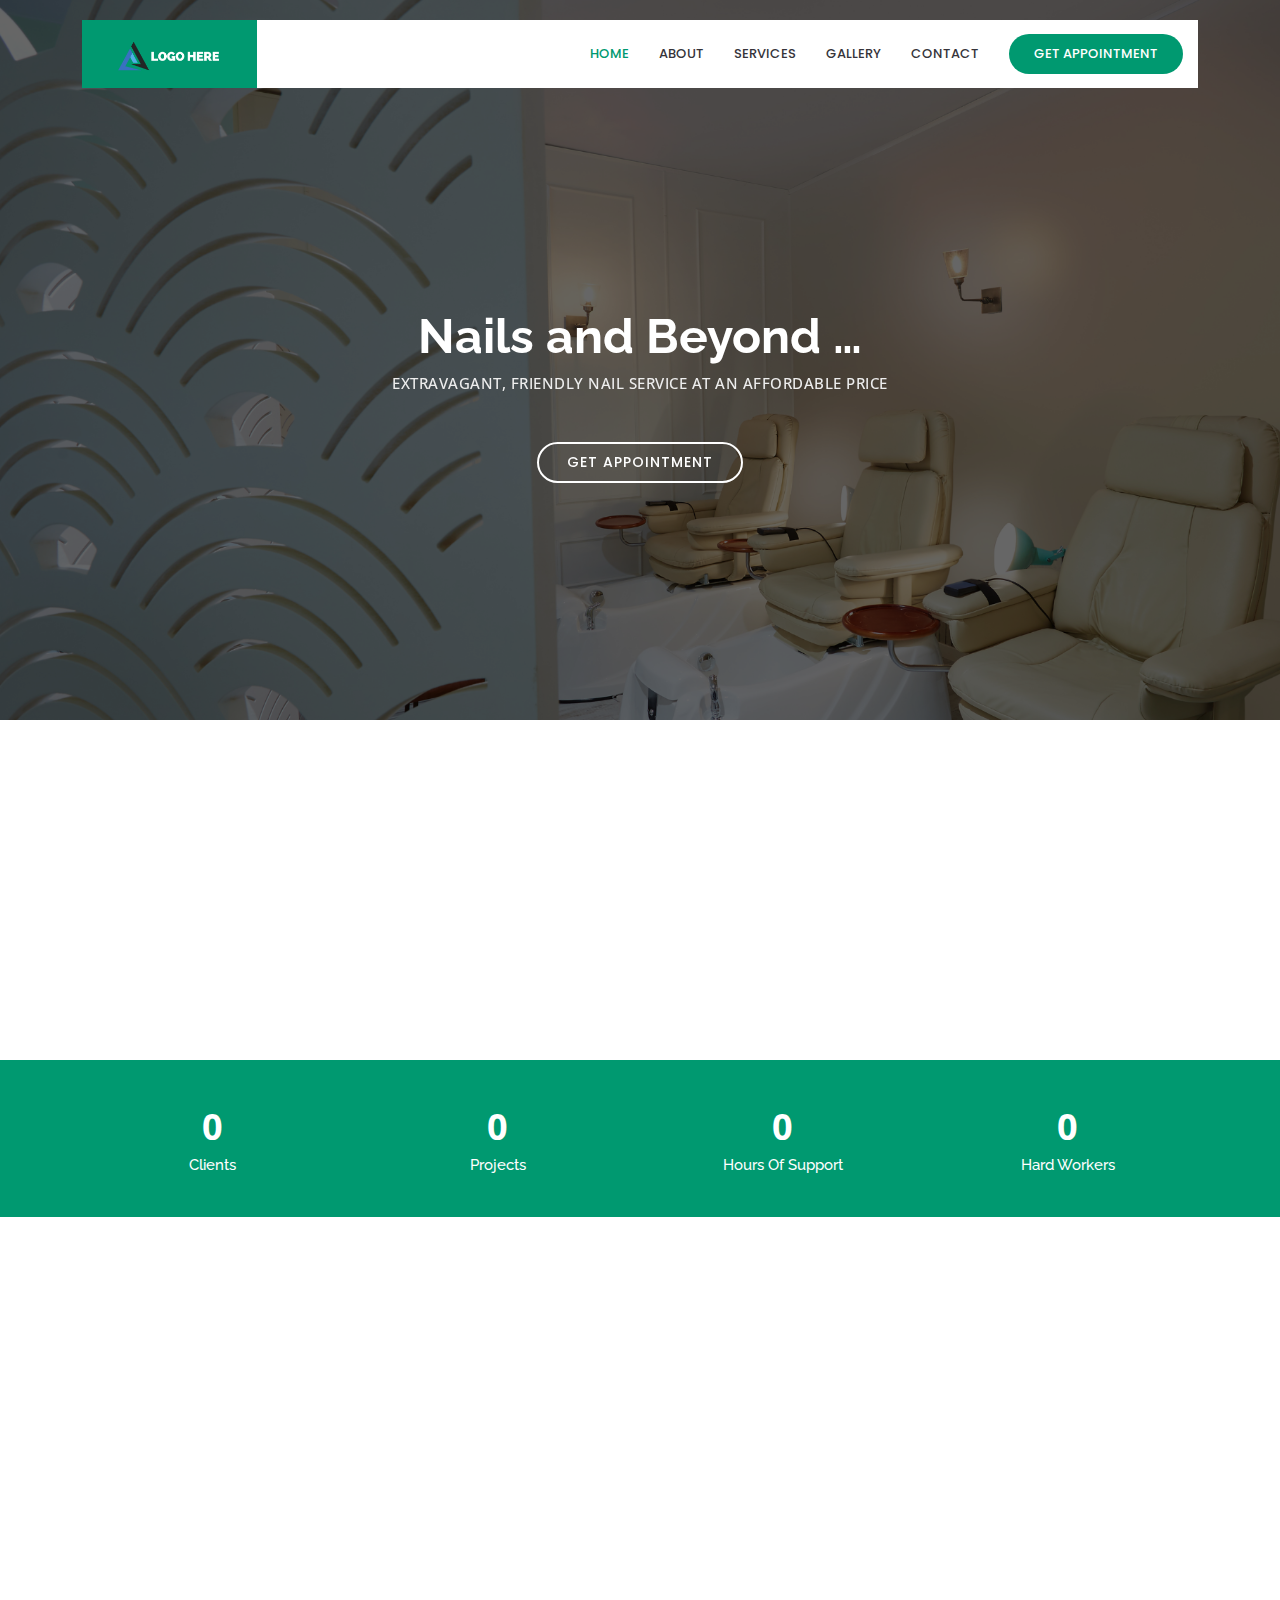
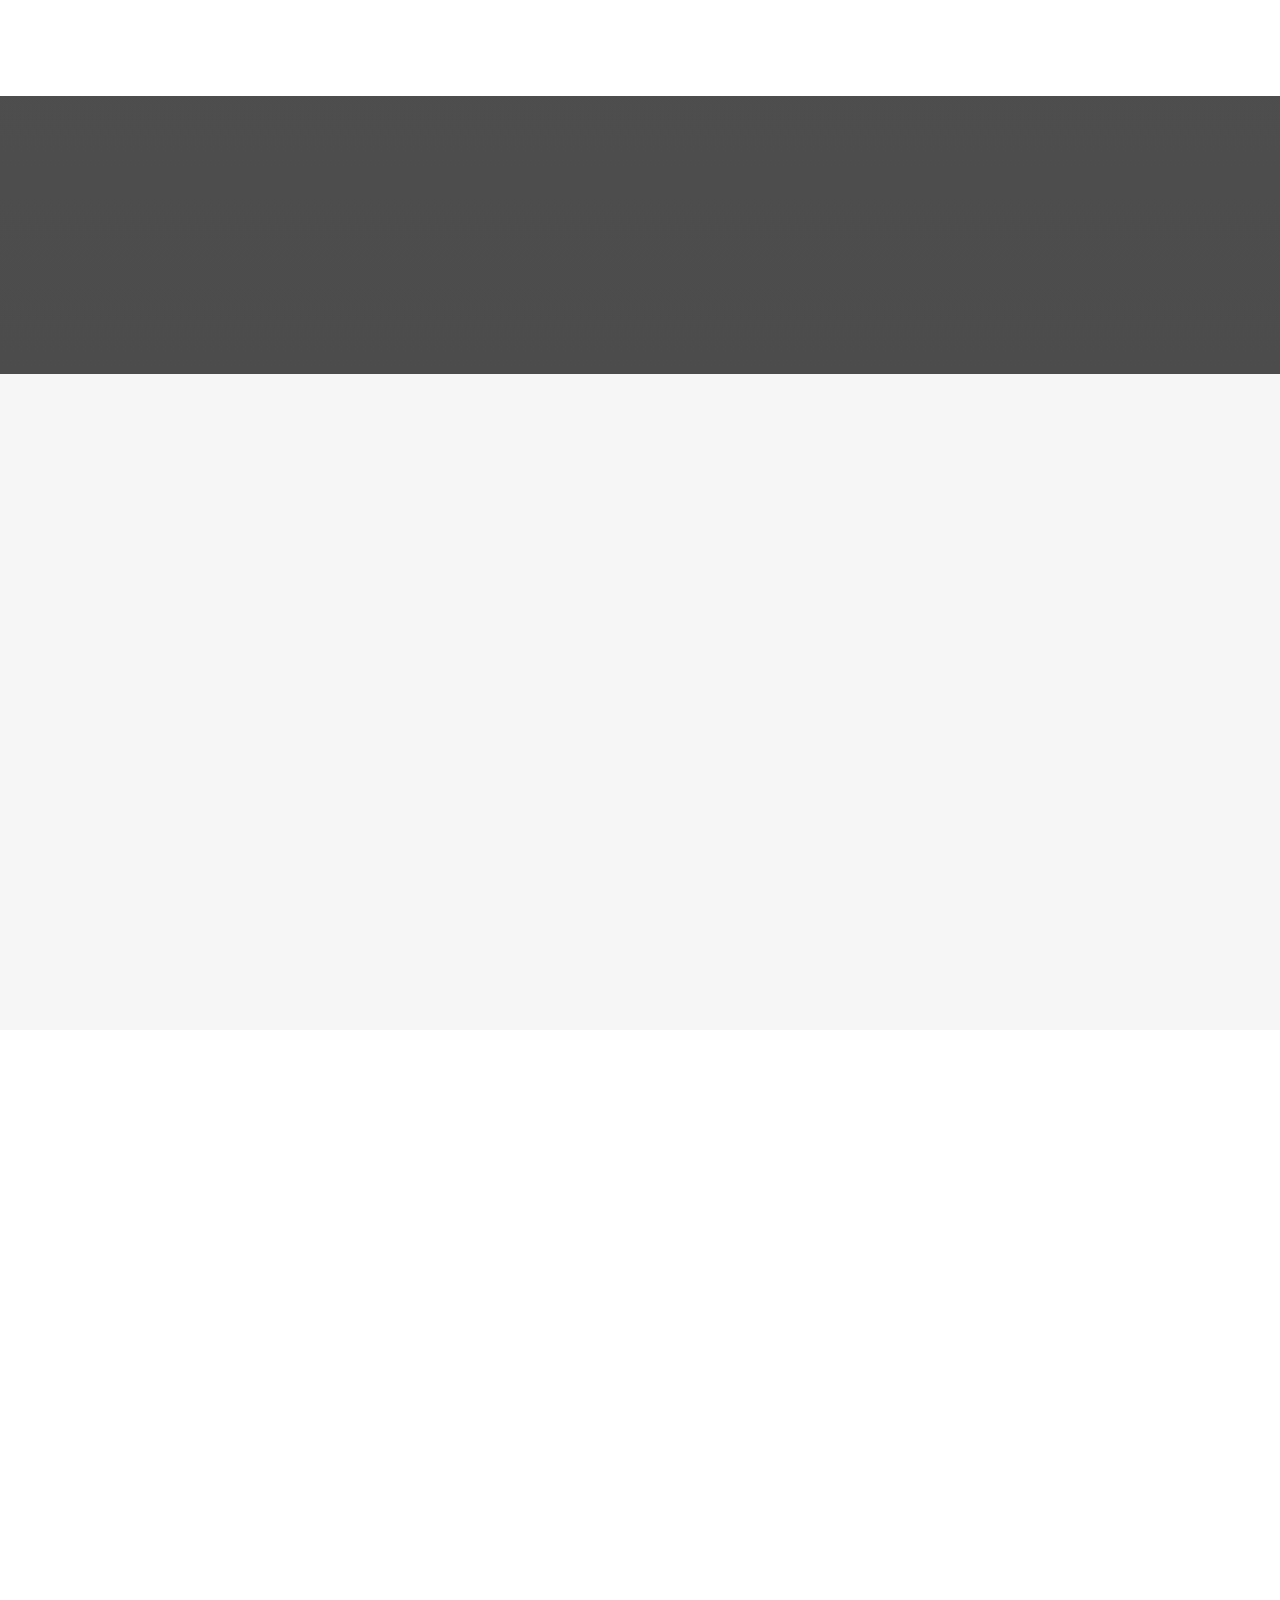
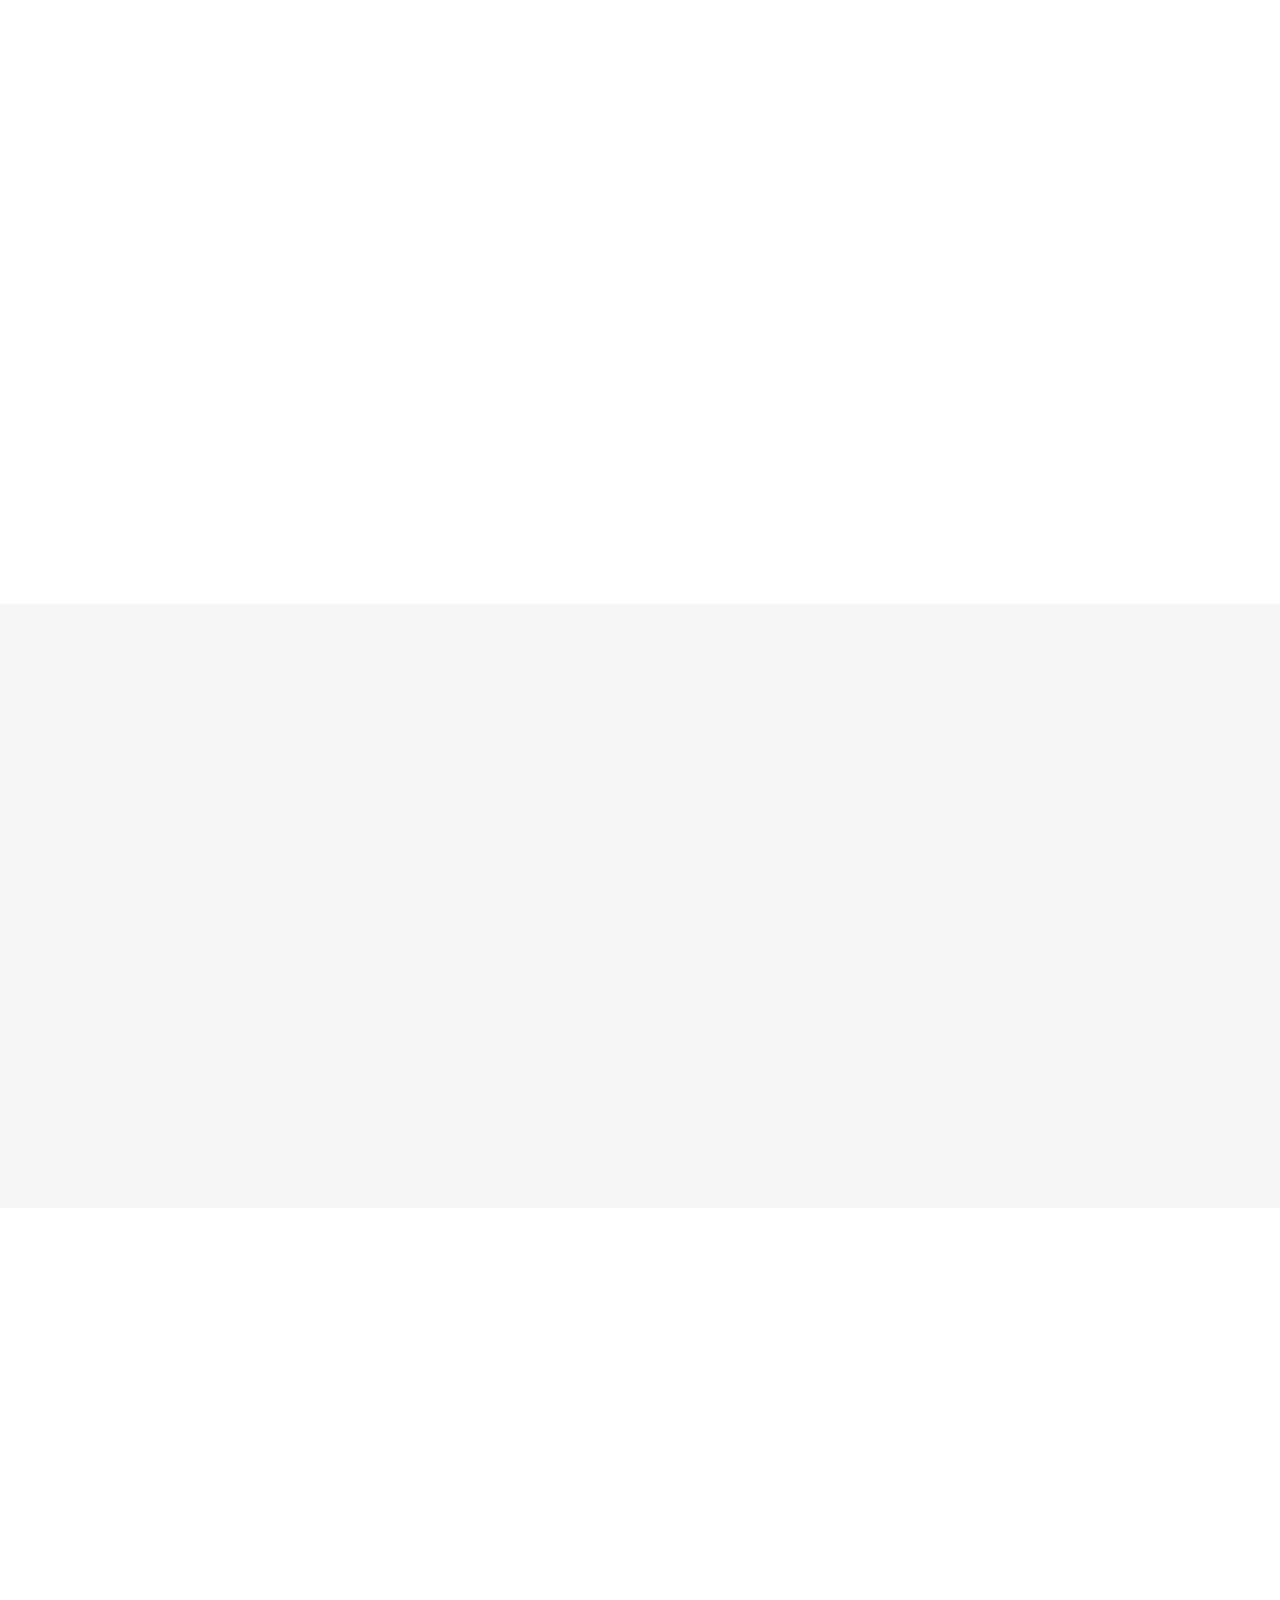
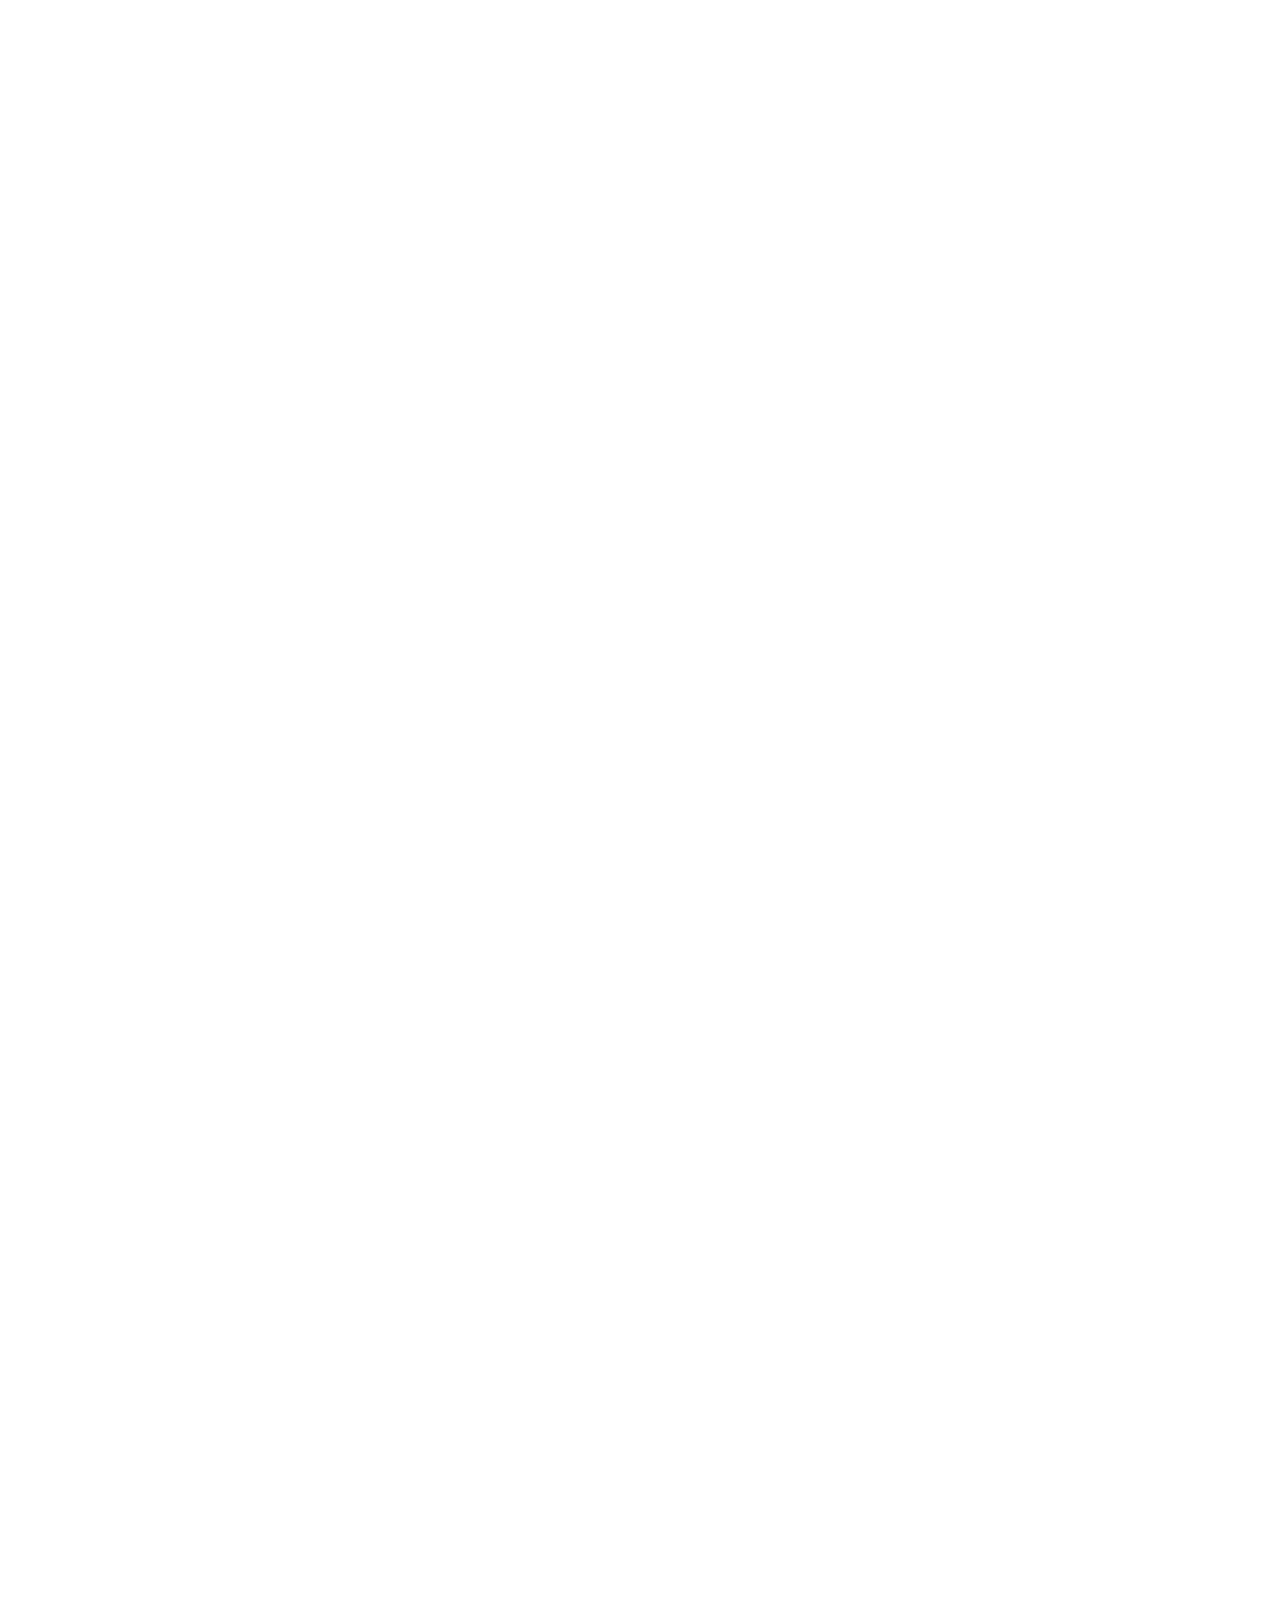
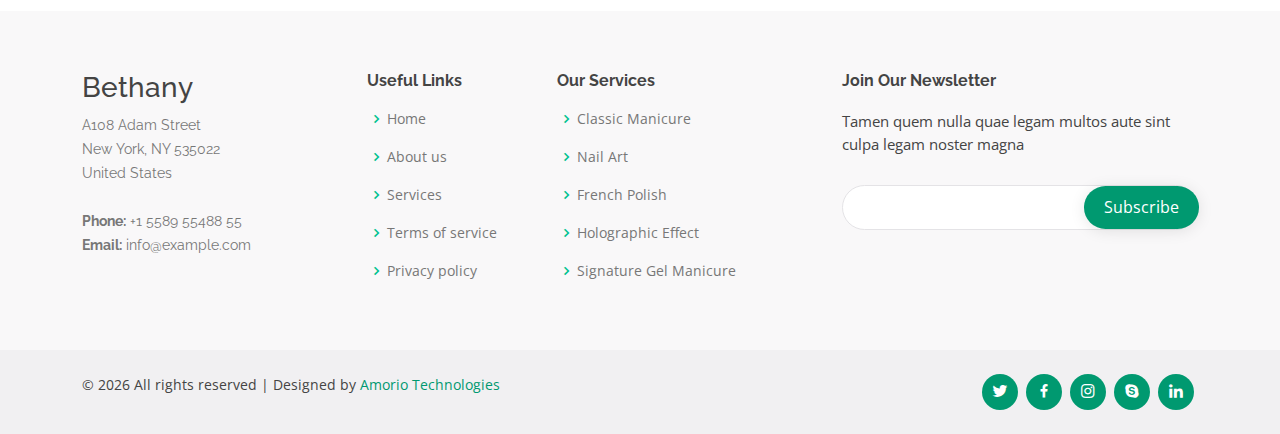
==== commit ea750da5: "first commit" ====
--- a/index.html
+++ b/index.html
@@ -27,8 +27,6 @@
 
   <!-- Template Main CSS File -->
   <link href="assets/css/style.css" rel="stylesheet">
-
-  <!-- <link rel="stylesheet" href="https://cdn.jsdelivr.net/npm/bootstrap@4.6.1/dist/css/bootstrap.min.css"/> -->
 
 </head>
 
@@ -91,41 +89,6 @@
 
   <main id="main">
 
-    <!-- ======= Clients Section ======= -->
-    <section id="clients" class="clients">
-      <div class="container">
-
-        <div class="row">
-
-          <div class="col-lg-2 col-md-4 col-6 d-flex align-items-center" data-aos="zoom-in" data-aos-delay="100">
-            <img src="assets/img/clients/client.png" class="img-fluid" alt="">
-          </div>
-
-          <div class="col-lg-2 col-md-4 col-6 d-flex align-items-center" data-aos="zoom-in" data-aos-delay="200">
-            <img src="assets/img/clients/client.png" class="img-fluid" alt="">
-          </div>
-
-          <div class="col-lg-2 col-md-4 col-6 d-flex align-items-center" data-aos="zoom-in" data-aos-delay="300">
-            <img src="assets/img/clients/client.png" class="img-fluid" alt="">
-          </div>
-
-          <div class="col-lg-2 col-md-4 col-6 d-flex align-items-center" data-aos="zoom-in" data-aos-delay="400">
-            <img src="assets/img/clients/client.png" class="img-fluid" alt="">
-          </div>
-
-          <div class="col-lg-2 col-md-4 col-6 d-flex align-items-center" data-aos="zoom-in" data-aos-delay="500">
-            <img src="assets/img/clients/client.png" class="img-fluid" alt="">
-          </div>
-
-          <div class="col-lg-2 col-md-4 col-6 d-flex align-items-center" data-aos="zoom-in" data-aos-delay="600">
-            <img src="assets/img/clients/client.png" class="img-fluid" alt="">
-          </div>
-
-        </div>
-
-      </div>
-    </section><!-- End Clients Section -->
-
     <!-- ======= About Section ======= -->
     <section id="about" class="about">
       <div class="container">
@@ -316,11 +279,11 @@
 
           <div class="col-lg-4 col-md-6 portfolio-item filter-app">
             <div class="portfolio-wrap">
-              <img src="assets/img/portfolio/product.png" class="img-fluid" alt="">
+              <img src="assets/img/portfolio/1.png" class="img-fluid" alt="">
               <div class="portfolio-info">
                 <h4>Aloe Vera Manicure</h4>
                 <div class="portfolio-links">
-                  <a href="assets/img/portfolio/product.png" data-gallery="portfolioGallery" class="portfolio-lightbox" title="Aloe Vera Manicure"><i class="bx bx-plus"></i></a>
+                  <a href="assets/img/portfolio/1.png" data-gallery="portfolioGallery" class="portfolio-lightbox" title="Aloe Vera Manicure"><i class="bx bx-plus"></i></a>
                   <a href="product-details.html" title="More Details"><i class="bx bx-link"></i></a>
                 </div>
               </div>
@@ -329,11 +292,11 @@
 
           <div class="col-lg-4 col-md-6 portfolio-item filter-web">
             <div class="portfolio-wrap">
-              <img src="assets/img/portfolio/product.png" class="img-fluid" alt="">
+              <img src="assets/img/portfolio/2.png" class="img-fluid" alt="">
               <div class="portfolio-info">
                 <h4>French Polish</h4>
                 <div class="portfolio-links">
-                  <a href="assets/img/portfolio/product.png" data-gallery="portfolioGallery" class="portfolio-lightbox" title="French Polish"><i class="bx bx-plus"></i></a>
+                  <a href="assets/img/portfolio/2.png" data-gallery="portfolioGallery" class="portfolio-lightbox" title="French Polish"><i class="bx bx-plus"></i></a>
                   <a href="product-details.html" title="More Details"><i class="bx bx-link"></i></a>
                 </div>
               </div>
@@ -342,11 +305,11 @@
 
           <div class="col-lg-4 col-md-6 portfolio-item filter-app">
             <div class="portfolio-wrap">
-              <img src="assets/img/portfolio/product.png" class="img-fluid" alt="">
+              <img src="assets/img/portfolio/3.png" class="img-fluid" alt="">
               <div class="portfolio-info">
                 <h4>Callus Treatment</h4>
                 <div class="portfolio-links">
-                  <a href="assets/img/portfolio/product.png" data-gallery="portfolioGallery" class="portfolio-lightbox" title="Callus Treatment"><i class="bx bx-plus"></i></a>
+                  <a href="assets/img/portfolio/3.png" data-gallery="portfolioGallery" class="portfolio-lightbox" title="Callus Treatment"><i class="bx bx-plus"></i></a>
                   <a href="product-details.html" title="More Details"><i class="bx bx-link"></i></a>
                 </div>
               </div>
@@ -355,11 +318,11 @@
 
           <div class="col-lg-4 col-md-6 portfolio-item filter-card">
             <div class="portfolio-wrap">
-              <img src="assets/img/portfolio/product.png" class="img-fluid" alt="">
+              <img src="assets/img/portfolio/4.png" class="img-fluid" alt="">
               <div class="portfolio-info">
                 <h4>Organic Express Pedi</h4>
                 <div class="portfolio-links">
-                  <a href="assets/img/portfolio/product.png" data-gallery="portfolioGallery" class="portfolio-lightbox" title="Organic Express Pedi"><i class="bx bx-plus"></i></a>
+                  <a href="assets/img/portfolio/4.png" data-gallery="portfolioGallery" class="portfolio-lightbox" title="Organic Express Pedi"><i class="bx bx-plus"></i></a>
                   <a href="product-details.html" title="More Details"><i class="bx bx-link"></i></a>
                 </div>
               </div>
@@ -368,11 +331,11 @@
 
           <div class="col-lg-4 col-md-6 portfolio-item filter-web">
             <div class="portfolio-wrap">
-              <img src="assets/img/portfolio/product.png" class="img-fluid" alt="">
+              <img src="assets/img/portfolio/5.png" class="img-fluid" alt="">
               <div class="portfolio-info">
                 <h4>Signature Gel Manicure</h4>
                 <div class="portfolio-links">
-                  <a href="assets/img/portfolio/product.png" data-gallery="portfolioGallery" class="portfolio-lightbox" title="Signature Gel Manicure"><i class="bx bx-plus"></i></a>
+                  <a href="assets/img/portfolio/5.png" data-gallery="portfolioGallery" class="portfolio-lightbox" title="Signature Gel Manicure"><i class="bx bx-plus"></i></a>
                   <a href="product-details.html" title="More Details"><i class="bx bx-link"></i></a>
                 </div>
               </div>
@@ -381,12 +344,12 @@
 
           <div class="col-lg-4 col-md-6 portfolio-item filter-app">
             <div class="portfolio-wrap">
-              <img src="assets/img/portfolio/product.png" class="img-fluid" alt="">
+              <img src="assets/img/portfolio/3.png" class="img-fluid" alt="">
               <div class="portfolio-info">
                 <h4>Holographic Effect
                 </h4>
                 <div class="portfolio-links">
-                  <a href="assets/img/portfolio/product.png" data-gallery="portfolioGallery" class="portfolio-lightbox" title="Holographic Effect
+                  <a href="assets/img/portfolio/3.png" data-gallery="portfolioGallery" class="portfolio-lightbox" title="Holographic Effect
                   "><i class="bx bx-plus"></i></a>
                   <a href="product-details.html" title="More Details"><i class="bx bx-link"></i></a>
                 </div>
@@ -396,11 +359,11 @@
 
           <div class="col-lg-4 col-md-6 portfolio-item filter-card">
             <div class="portfolio-wrap">
-              <img src="assets/img/portfolio/product.png" class="img-fluid" alt="">
+              <img src="assets/img/portfolio/2.png" class="img-fluid" alt="">
               <div class="portfolio-info">
                 <h4>Nail Art</h4>
                 <div class="portfolio-links">
-                  <a href="assets/img/portfolio/product.png" data-gallery="portfolioGallery" class="portfolio-lightbox" title="Nail Art"><i class="bx bx-plus"></i></a>
+                  <a href="assets/img/portfolio/2.png" data-gallery="portfolioGallery" class="portfolio-lightbox" title="Nail Art"><i class="bx bx-plus"></i></a>
                   <a href="product-details.html" title="More Details"><i class="bx bx-link"></i></a>
                 </div>
               </div>
@@ -409,12 +372,12 @@
 
           <div class="col-lg-4 col-md-6 portfolio-item filter-card">
             <div class="portfolio-wrap">
-              <img src="assets/img/portfolio/product.png" class="img-fluid" alt="">
+              <img src="assets/img/portfolio/1.png" class="img-fluid" alt="">
               <div class="portfolio-info">
                 <h4>Gel Applications
                 </h4>
                 <div class="portfolio-links">
-                  <a href="assets/img/portfolio/product.png" data-gallery="portfolioGallery" class="portfolio-lightbox" title="Gel Applications
+                  <a href="assets/img/portfolio/1.png" data-gallery="portfolioGallery" class="portfolio-lightbox" title="Gel Applications
                   "><i class="bx bx-plus"></i></a>
                   <a href="product-details.html" title="More Details"><i class="bx bx-link"></i></a>
                 </div>
@@ -424,12 +387,12 @@
 
           <div class="col-lg-4 col-md-6 portfolio-item filter-web">
             <div class="portfolio-wrap">
-              <img src="assets/img/portfolio/product.png" class="img-fluid" alt="">
+              <img src="assets/img/portfolio/3.png" class="img-fluid" alt="">
               <div class="portfolio-info">
                 <h4>Classic Manicure
                 </h4>
                 <div class="portfolio-links">
-                  <a href="assets/img/portfolio/product.png" data-gallery="portfolioGallery" class="portfolio-lightbox" title="Classic Manicure
+                  <a href="assets/img/portfolio/3.png" data-gallery="portfolioGallery" class="portfolio-lightbox" title="Classic Manicure
                   "><i class="bx bx-plus"></i></a>
                   <a href="product-details.html" title="More Details"><i class="bx bx-link"></i></a>
                 </div>
--- a/assets/css/style.css
+++ b/assets/css/style.css
@@ -659,7 +659,7 @@
 # Cta
 --------------------------------------------------------------*/
 .cta {
-  background: linear-gradient(rgba(2, 2, 2, 0.7), rgba(0, 0, 0, 0.7)), url("../img/cta-bg.jpg") fixed center center;
+  background: linear-gradient(rgba(2, 2, 2, 0.7), rgba(0, 0, 0, 0.7)), url("../img/background.png") fixed center center;
   background-size: cover;
   padding: 60px 0;
 }
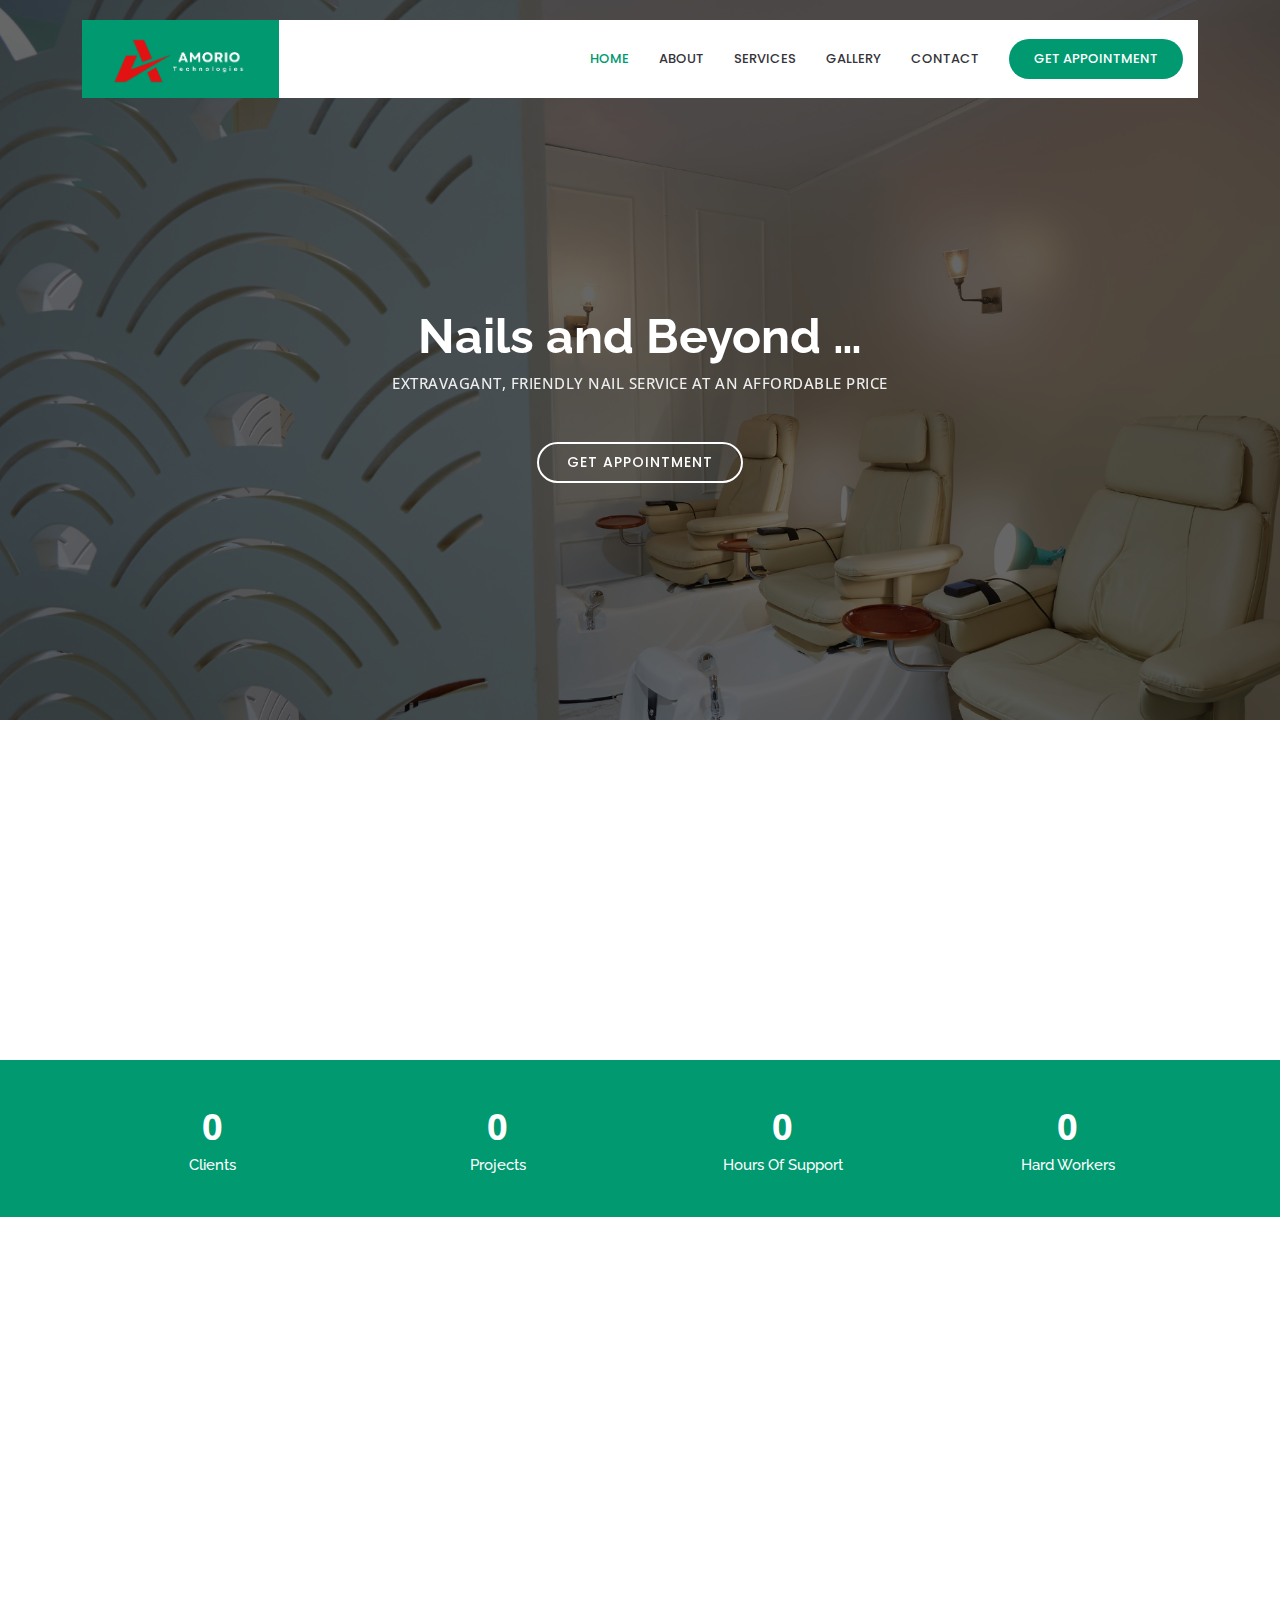
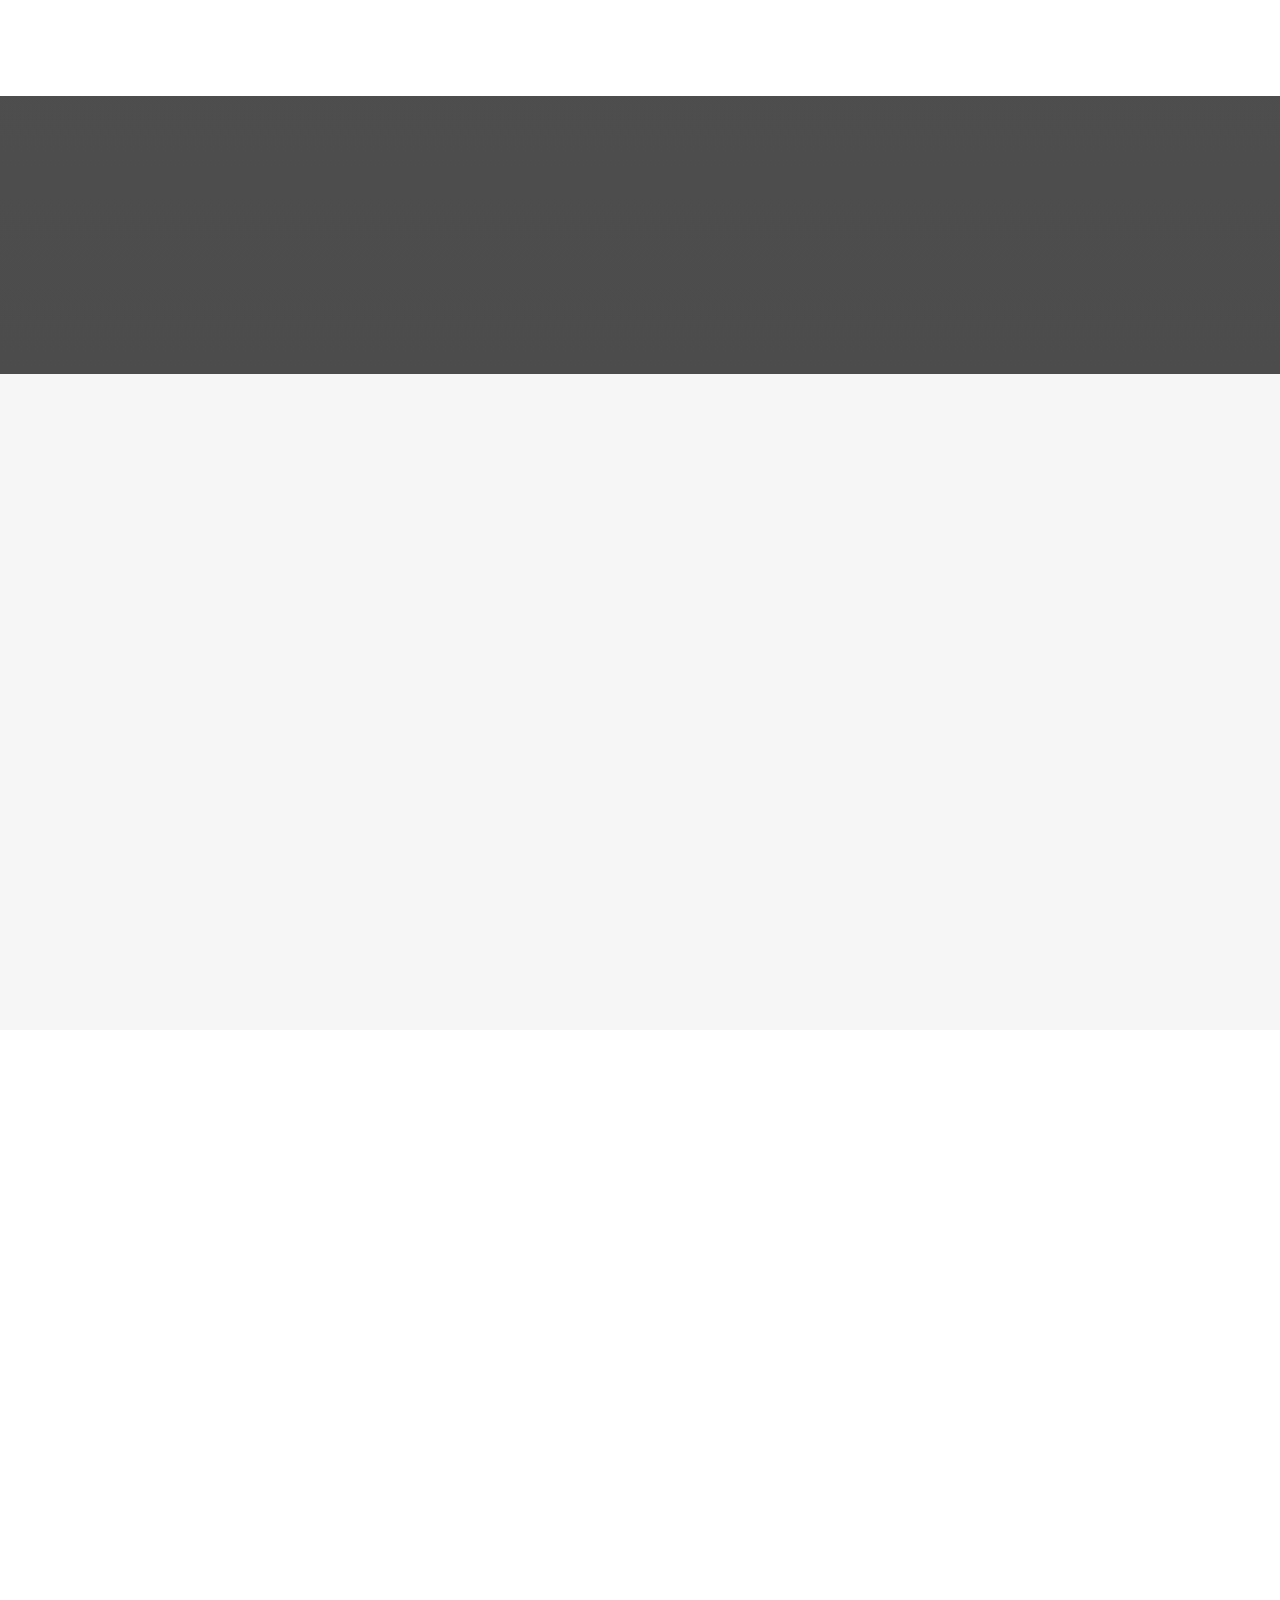
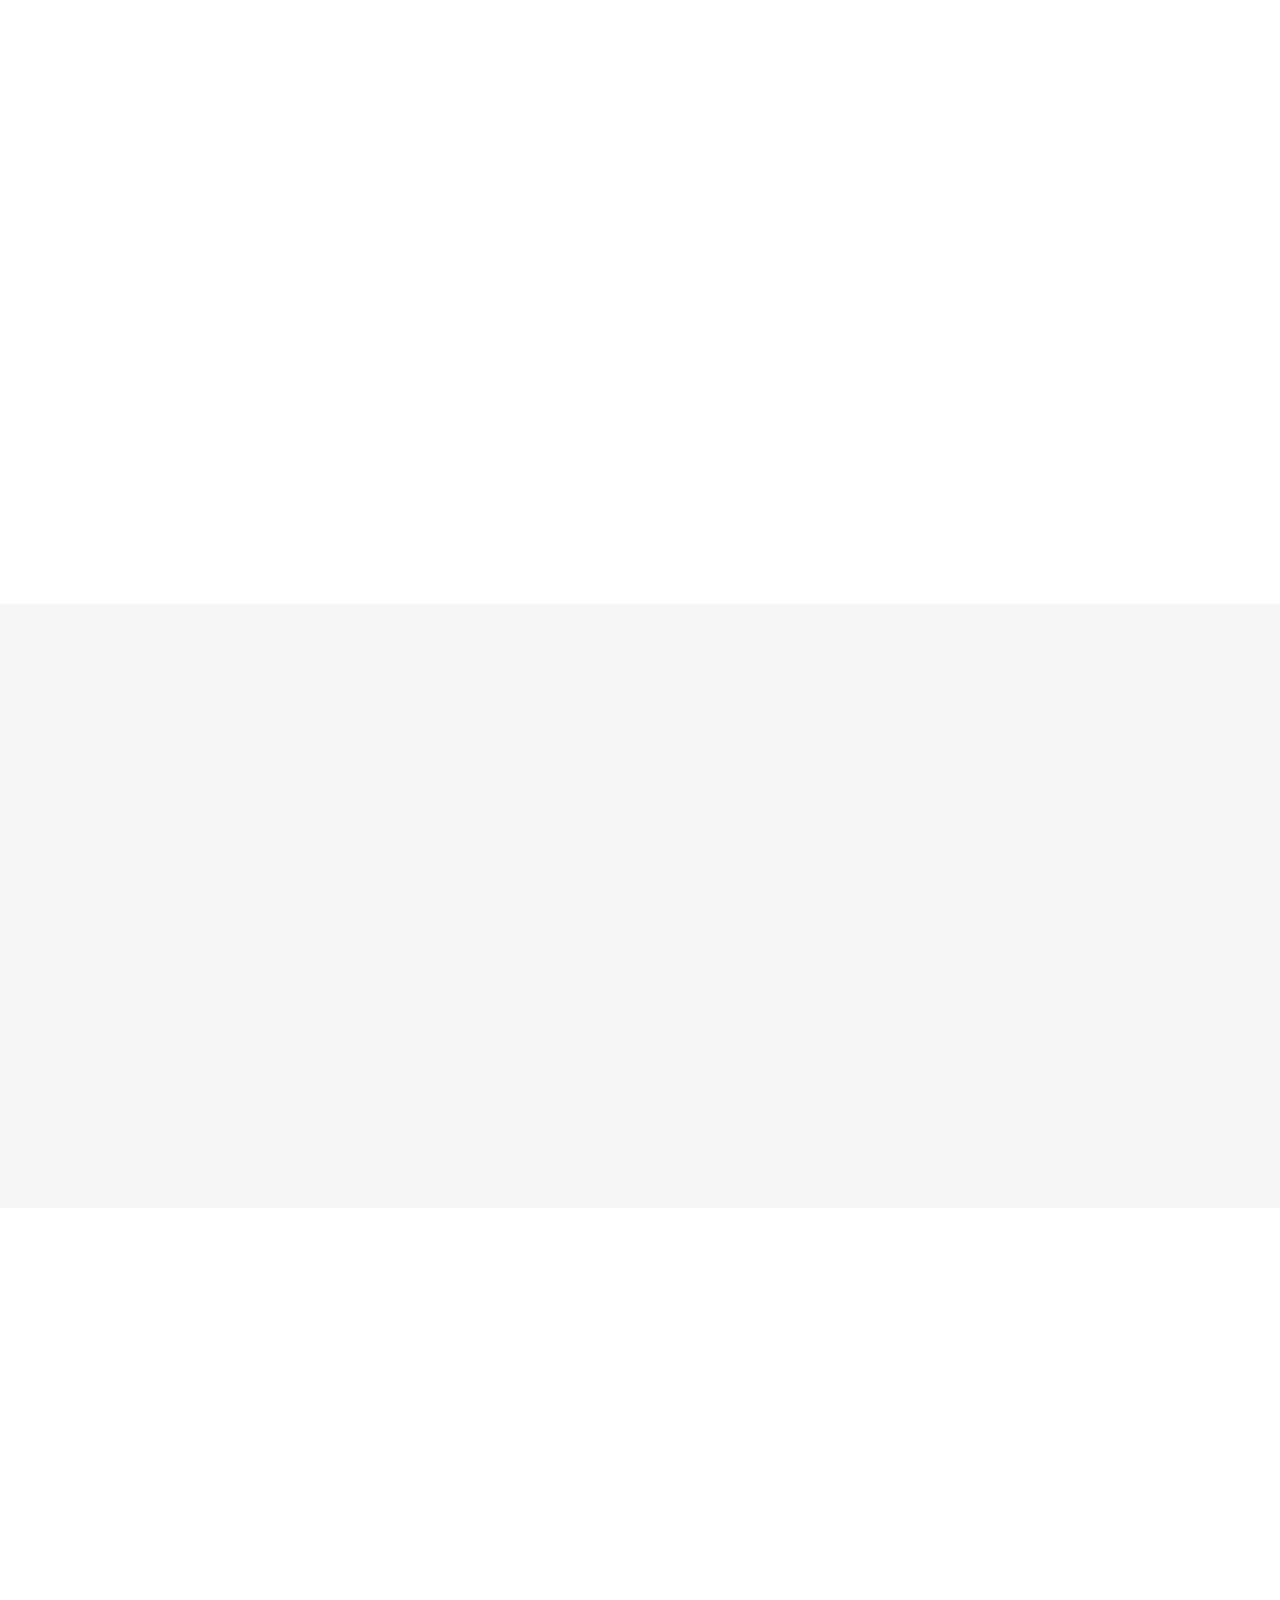
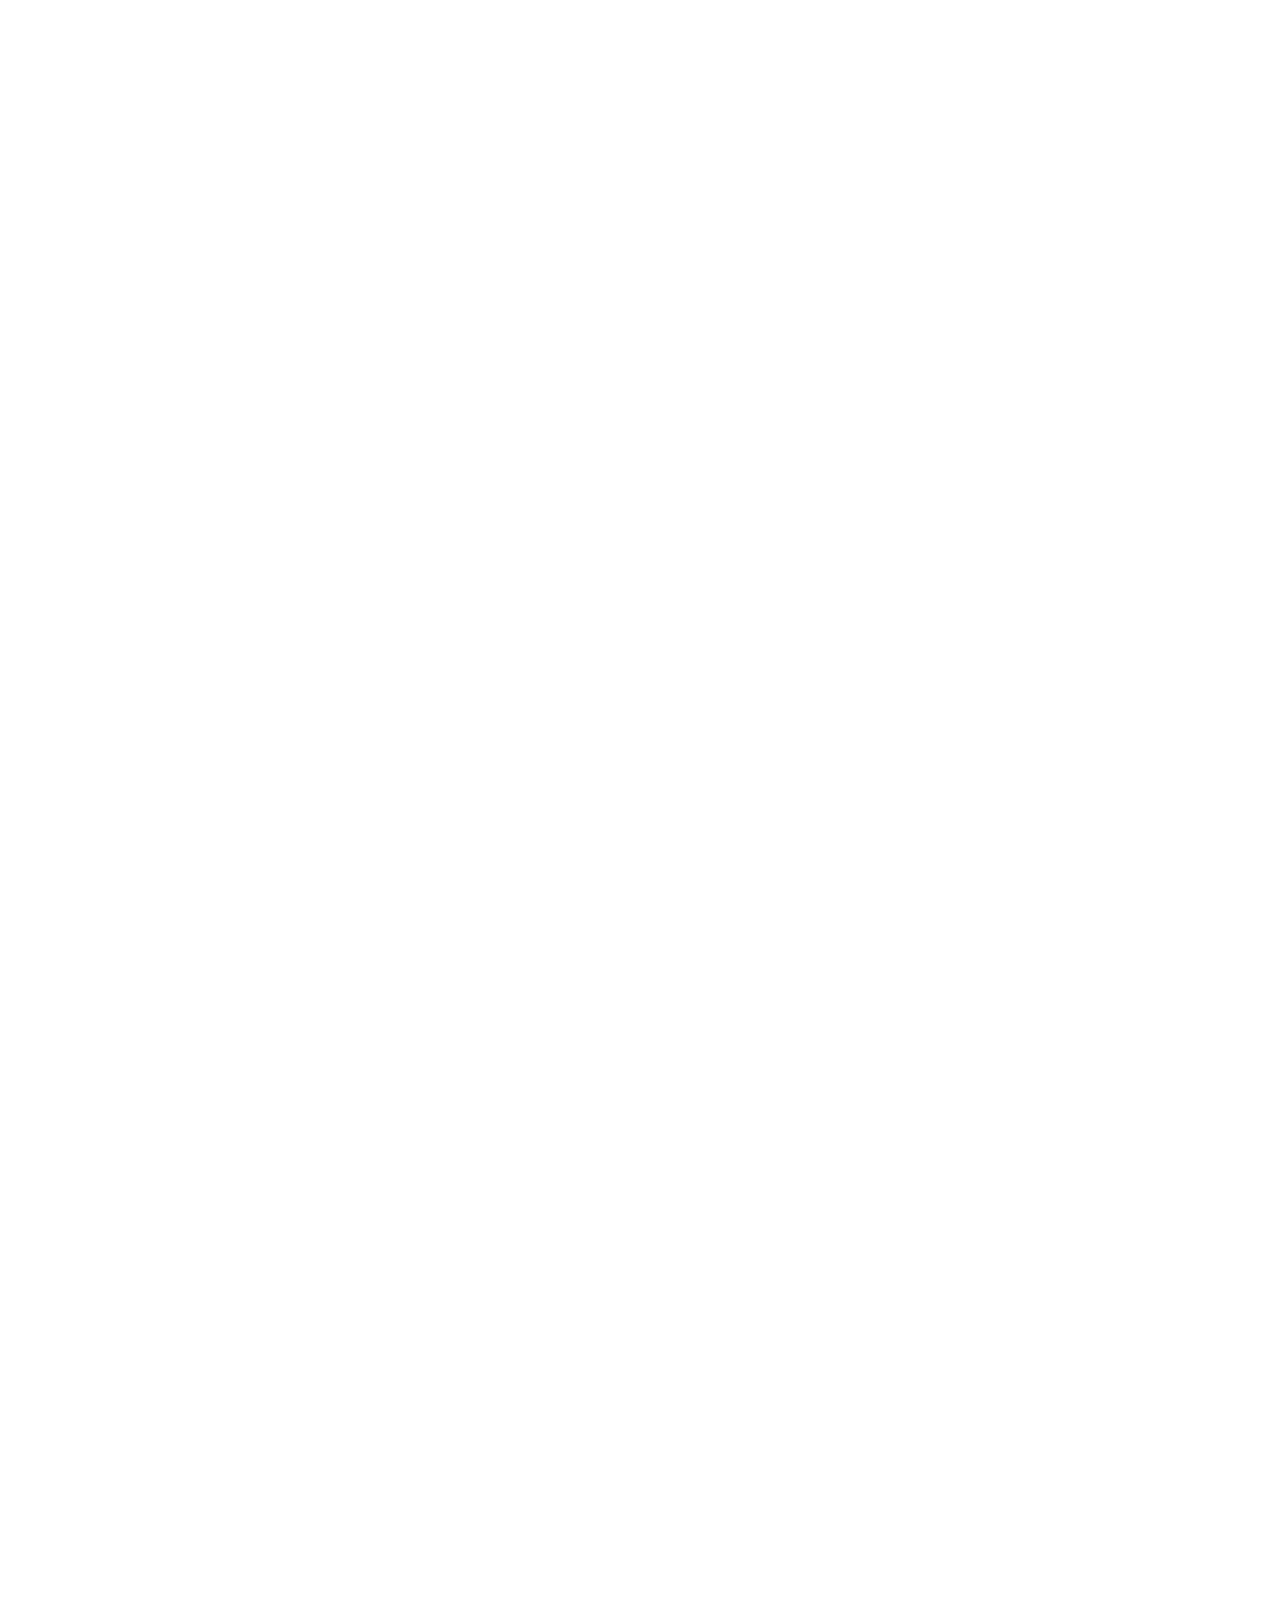
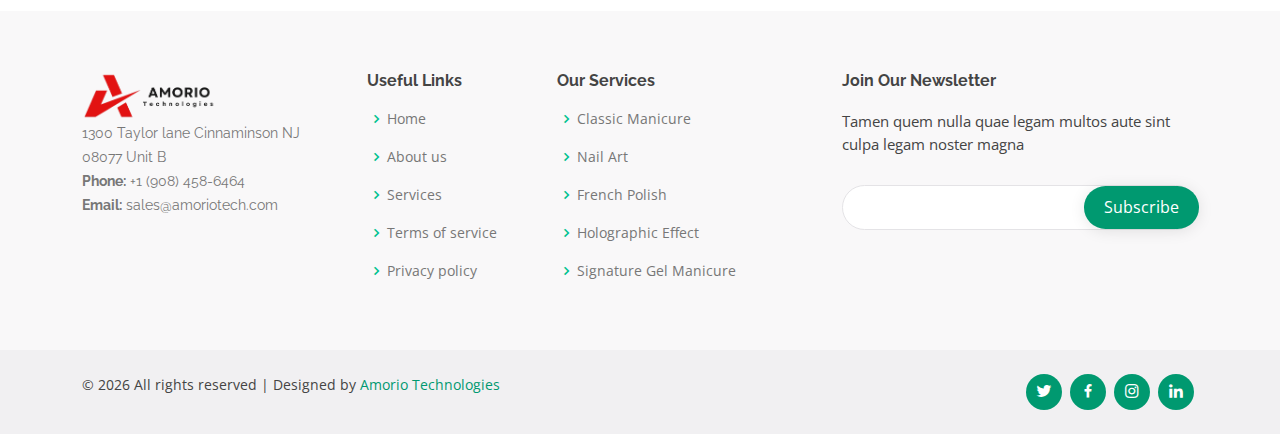
==== commit 39d1d6bf: "changes" ====
--- a/index.html
+++ b/index.html
@@ -657,13 +657,11 @@
         <div class="row">
 
           <div class="col-lg-3 col-md-6 footer-contact">
-            <h3>Bethany</h3>
+            <a href="index.html"><img src="assets/img/logo-01.png" alt="logo" height="50"></a>
             <p>
-              A108 Adam Street <br>
-              New York, NY 535022<br>
-              United States <br><br>
-              <strong>Phone:</strong> +1 5589 55488 55<br>
-              <strong>Email:</strong> info@example.com<br>
+             1300 Taylor lane Cinnaminson NJ <br> 08077 Unit B<br>
+              <strong>Phone:</strong> +1 (908) 458-6464<br>
+              <strong>Email:</strong> sales@amoriotech.com<br>
             </p>
           </div>
 
@@ -721,7 +719,6 @@
         <a href="#" class="twitter"><i class="bx bxl-twitter"></i></a>
         <a href="#" class="facebook"><i class="bx bxl-facebook"></i></a>
         <a href="#" class="instagram"><i class="bx bxl-instagram"></i></a>
-        <a href="#" class="google-plus"><i class="bx bxl-skype"></i></a>
         <a href="#" class="linkedin"><i class="bx bxl-linkedin"></i></a>
       </div>
     </div>
--- a/assets/css/style.css
+++ b/assets/css/style.css
@@ -1,13 +1,3 @@
-/**
-* Template Name: Bethany - v4.8.1
-* Template URL: https://bootstrapmade.com/bethany-free-onepage-bootstrap-theme/
-* Author: BootstrapMade.com
-* License: https://bootstrapmade.com/license/
-*/
-
-/*--------------------------------------------------------------
-# General
---------------------------------------------------------------*/
 body {
   font-family: "Open Sans", sans-serif;
   color: #444444;
@@ -117,7 +107,7 @@
 #header .logo img {
   padding: 0;
   margin: 0;
-  max-height: 40px;
+  max-height: 50px;
 }
 
 @media (max-width: 992px) {
